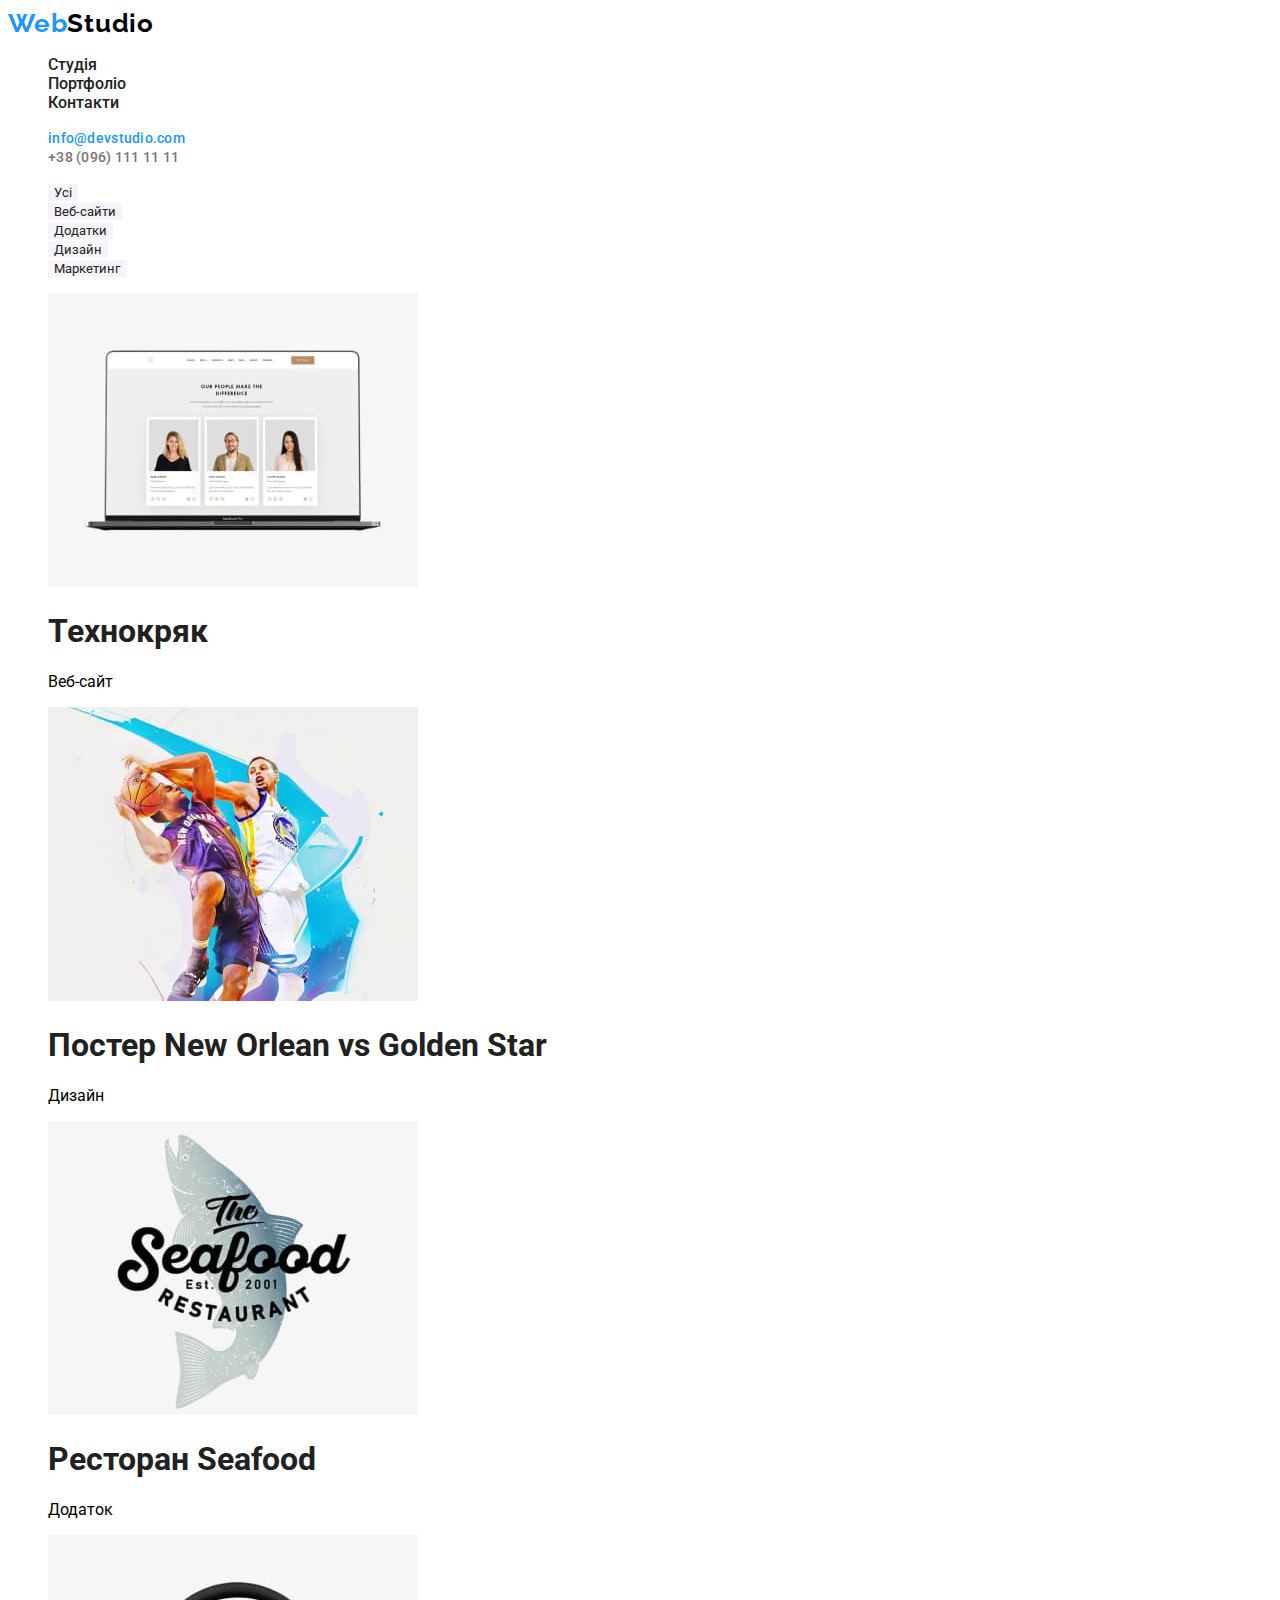
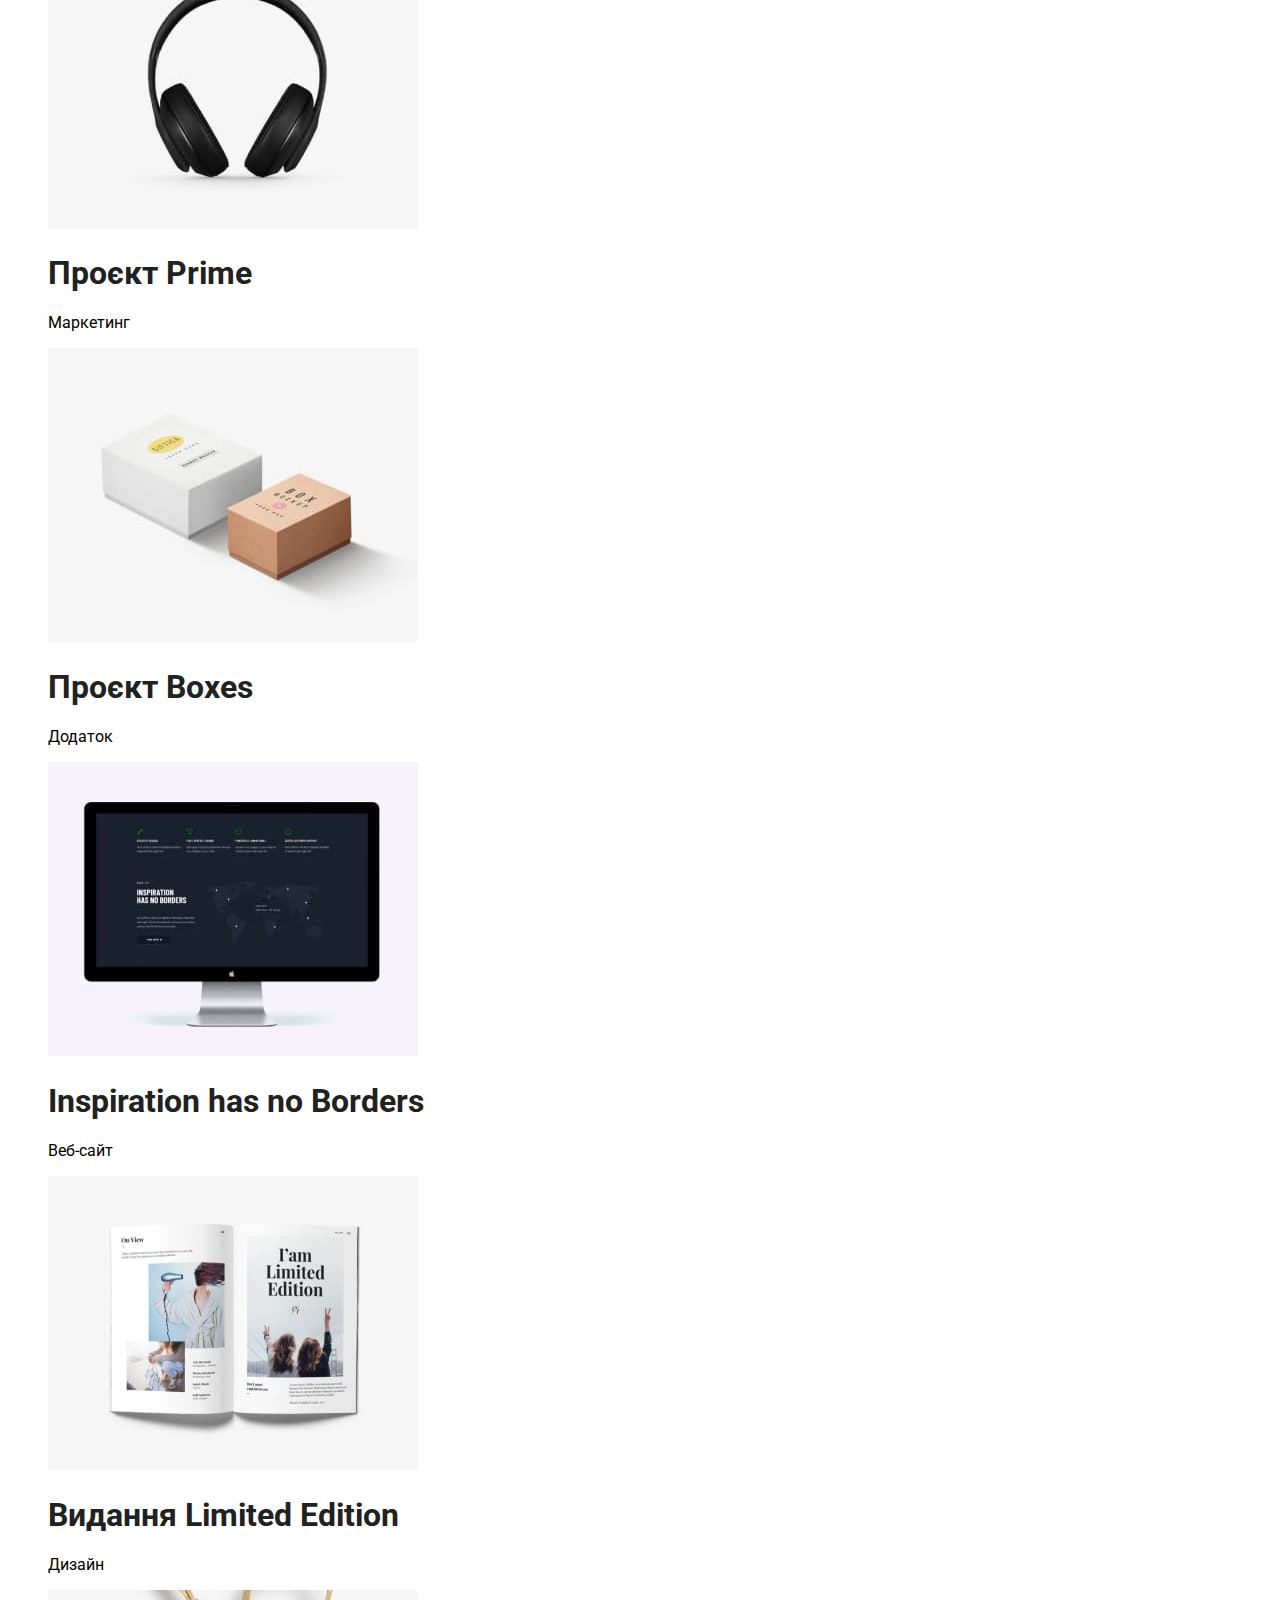
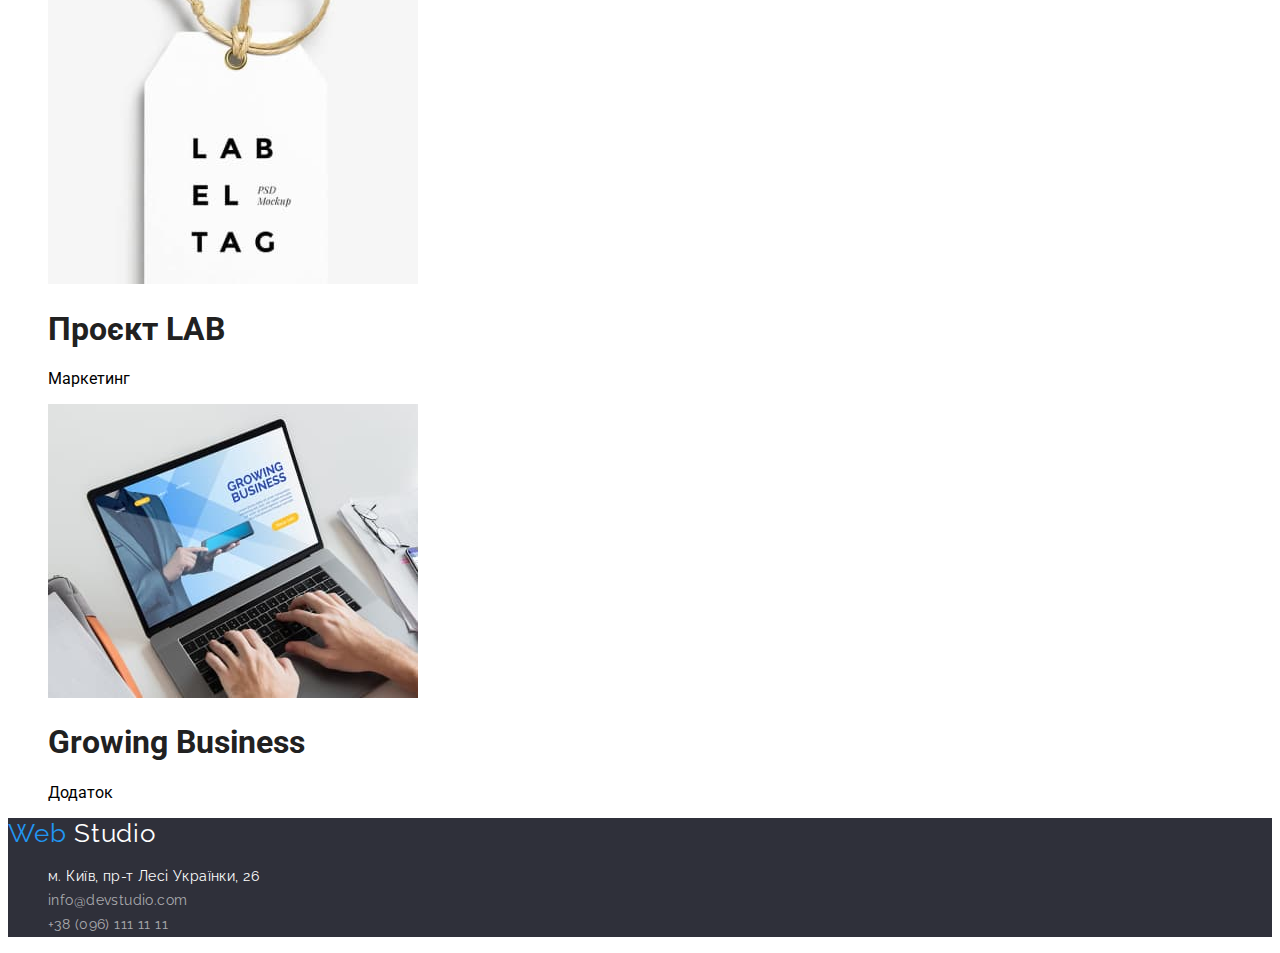
==== index.html @ 54afa9da "Rename portfolio" ====
<!DOCTYPE html>
<html lang="en">

<head>
    <meta charset="UTF-8">
    <meta http-equiv="X-UA-Compatible" content="IE=edge">
    <meta name="viewport" content="width=device-width, initial-scale=1.0">
    <title>home_work#2</title>
    <link rel="preconnect" href="https://fonts.googleapis.com">
    <link rel="preconnect" href="https://fonts.gstatic.com" crossorigin>
    <link href="https://fonts.googleapis.com/css2?family=Raleway:wght@700&display=swap" rel="stylesheet">
    <link href="https://fonts.googleapis.com/css2?family=Raleway:wght@700&family=Roboto:ital,wght@0,400;0,500;0,700;0,900;1,400;1,500;1,700;1,900&display=swap" rel="stylesheet">
    <link rel="stylesheet" href="./css/styles.css">

</head>

<!--Верхня лінія-->

<body>
    <header class="page-header">
        <a href="./portfolio.html" class="logo"><span class="web">Web</span><span class="studio">Studio</span> </a>
        <nav>
            <ul class="about-us">
                <li> <a href="/" class="link">Студія</a></li>
                <li> <a href="/" class="link">Портфоліо</a></li>
                <li> <a href="/" class="link">Контакти</a></li>
            </ul>
        </nav>
        <ul class="contacts">
            <li> <a href="mailto:info@devstudio.com" class="email">info@devstudio.com</a></li>
            <li> <a href="tel:+380961111111" class="mobile">+38 (096) 111 11 11</a></li>
        </ul>
    </header>

    <!--Портфоліо-->
    <main>
        <section>
                <ul class="buttons">
                    <li> <button class="button">Усі</button> </li>
                    <li> <button class="button">Веб-сайти</button>  </li>
                    <li> <button class="button">Додатки</button>  </li>
                    <li> <button class="button">Дизайн</button> </li>
                    <li> <button class="button">Маркетинг</button> </li>
                </ul>
                <ul class="our-projects">
                <li>
                    <img src="./images/img.jpg" alt="project_1" width="370">
                    <h1>Технокряк</h1>
                    <p>Веб-сайт</p>
                </li>
                <li>
                    <img src="./images/img1.jpg" alt="project_2" width="370">
                    <h1>Постер New Orlean vs Golden Star</h1>
                    <p>Дизайн</p>
                </li>
                <li>
                    <img src="./images/img2.jpg" alt="project_3" width="370">
                    <h1>Ресторан Seafood</h1>
                    <p>Додаток</p>
                </li>
                <li>
                <img src="./images/img3.jpg" alt="project_4" width="370">
                <h1>Проєкт Prime</h1>
                <p>Маркетинг</p>
                </li>
                <li>
                    <img src="./images/img4.jpg" alt="project_5" width="370">
                    <h1>Проєкт Boxes</h1>
                    <p>Додаток</p>
                </li>
                <li>
                    <img src="./images/img5.jpg" alt="project_6" width="370">
                    <h1>Inspiration has no Borders</h1>
                    <p>Веб-сайт</p>
                </li>
                <li>
                    <img src="./images/img6.jpg" alt="project_7" width="370">
                    <h1>Видання Limited Edition</h1>
                    <p>Дизайн</p>
                </li>
                <li>
                    <img src="./images/img7.jpg" alt="project_8" width="370">
                    <h1>Проєкт LAB</h1>
                    <p>Маркетинг</p>
                </li>
                <li>
                    <img src="./images/img8.jpg" alt="project_9" width="370">
                    <h1>Growing Business</h1>
                    <p>Додаток</p>
                </li>
            </ul>
        </section>
    </main>

    <!--Підвал-->
    <footer class="footer-part">
        <a href="./portfolio.html" class="footer-logo"><span class="web-footer">Web</span> <span class="studio-footer">Studio</span> </a>
        <ul class="address-list">
            <li>
                <a href="https://www.google.com/maps/place/%D0%B1%D1%83%D0%BB.+%D0%9B%D0%B5%D1%81%D0%B8+%D0%A3%D0%BA%D1%80%D0%B0%D0%B8%D0%BD%D0%BA%D0%B8,+26,+%D0%9A%D0%B8%D0%B5%D0%B2,+02000/@50.4265807,30.5383858,17z/data=!3m1!4b1!4m5!3m4!1s0x40d4cf0e033ecbe9:0x57a4dffefec77da0!8m2!3d50.4265807!4d30.5383858"
                    rel="external nofollow noreferrer" class="postmail" >
                    м. Київ, пр-т Лесі Українки, 26
                </a>
            </li>
            <li>
                <a href="mailto:info@devstudio.com" class="email-1">info@devstudio.com </a>
            </li>
            <li>
                <a href="tel:+380961111111" class="mobile-1">+38 (096) 111 11 11</a>
            </li>
        </ul>
    </footer>
</body>

</html>
---- css/styles.css ----
:root {
    --blue:#2196F3;
    --white:#FFFFFF;
    --mixed:rgba(255, 255, 255, 0.6);  
}
body {
    font-family: Roboto,sans-serif;
    background-color: var(--white);
}
ul {
    list-style: none;
}
.logo {
    font-family: Raleway, sans-serif;
    font-weight: 700;
    font-size: 26px;
    line-height: 1.19;
    letter-spacing: 0.03em;
    color: var(--blue);
    text-decoration: none; 
}
.web {
    color: var(--blue);
}
.studio {
    color: #000000;
}
nav a {
    font-weight: 500;
}
h1 {
    color: #212121;
}
.about-us .link {
    color: #212121;
    text-decoration: none;
}
.about-us .link:hover,
.about-us .link:focus {
    color: var(--blue);
}
.about-us .link:active {
    color: var(--blue);
}
.contacts .email {
    font-weight: 500;
    font-size: 14px;
    line-height: 1.14;
    letter-spacing: 0.02em;
    color: var(--blue);
    text-decoration: none;
}
.contacts .mobile {
    font-weight: 500;
    font-size: 14px;
    line-height: 1.14;
    letter-spacing: 0.02em;
    color: #757575;
    text-decoration: none;
}
.button {
    font-family: inherit;
    cursor: pointer;
    background-color: #F5F4FA; 
    color: #212121;
    border: none;
}
.button:hover,
.button:focus {
    background-color: var(--blue);
    color: var(--white);
}
.footer-part {
    font-family: Raleway, sans-serif; 
    background-color: #2F303A;
}
.footer-part .footer-logo {
    font-size: 26px;
    line-height: 1.19;
    letter-spacing: 0.03em;
    color: var(--blue);
    text-decoration: none; 
}
.web-footer {
    color: var(--blue);
}
.studio-footer {
    color: var(--white);
}
.address-list {
    font-style: normal;
}
.address-list .postmail {
    font-size: 14px;
    line-height: 1.71;
    letter-spacing: 0.03em;
    color: var(--white);
    text-decoration: none;
}
.address-list .email-1 {
    font-size: 14px;
    line-height: 1.71;
    letter-spacing: 0.03em;
    color: var(--mixed);
    text-decoration: none;
}
.address-list .mobile-1 {
    font-size: 14px;
    line-height: 1.71;
    letter-spacing: 0.03em;
    color: var(--mixed);
    text-decoration: none;
}
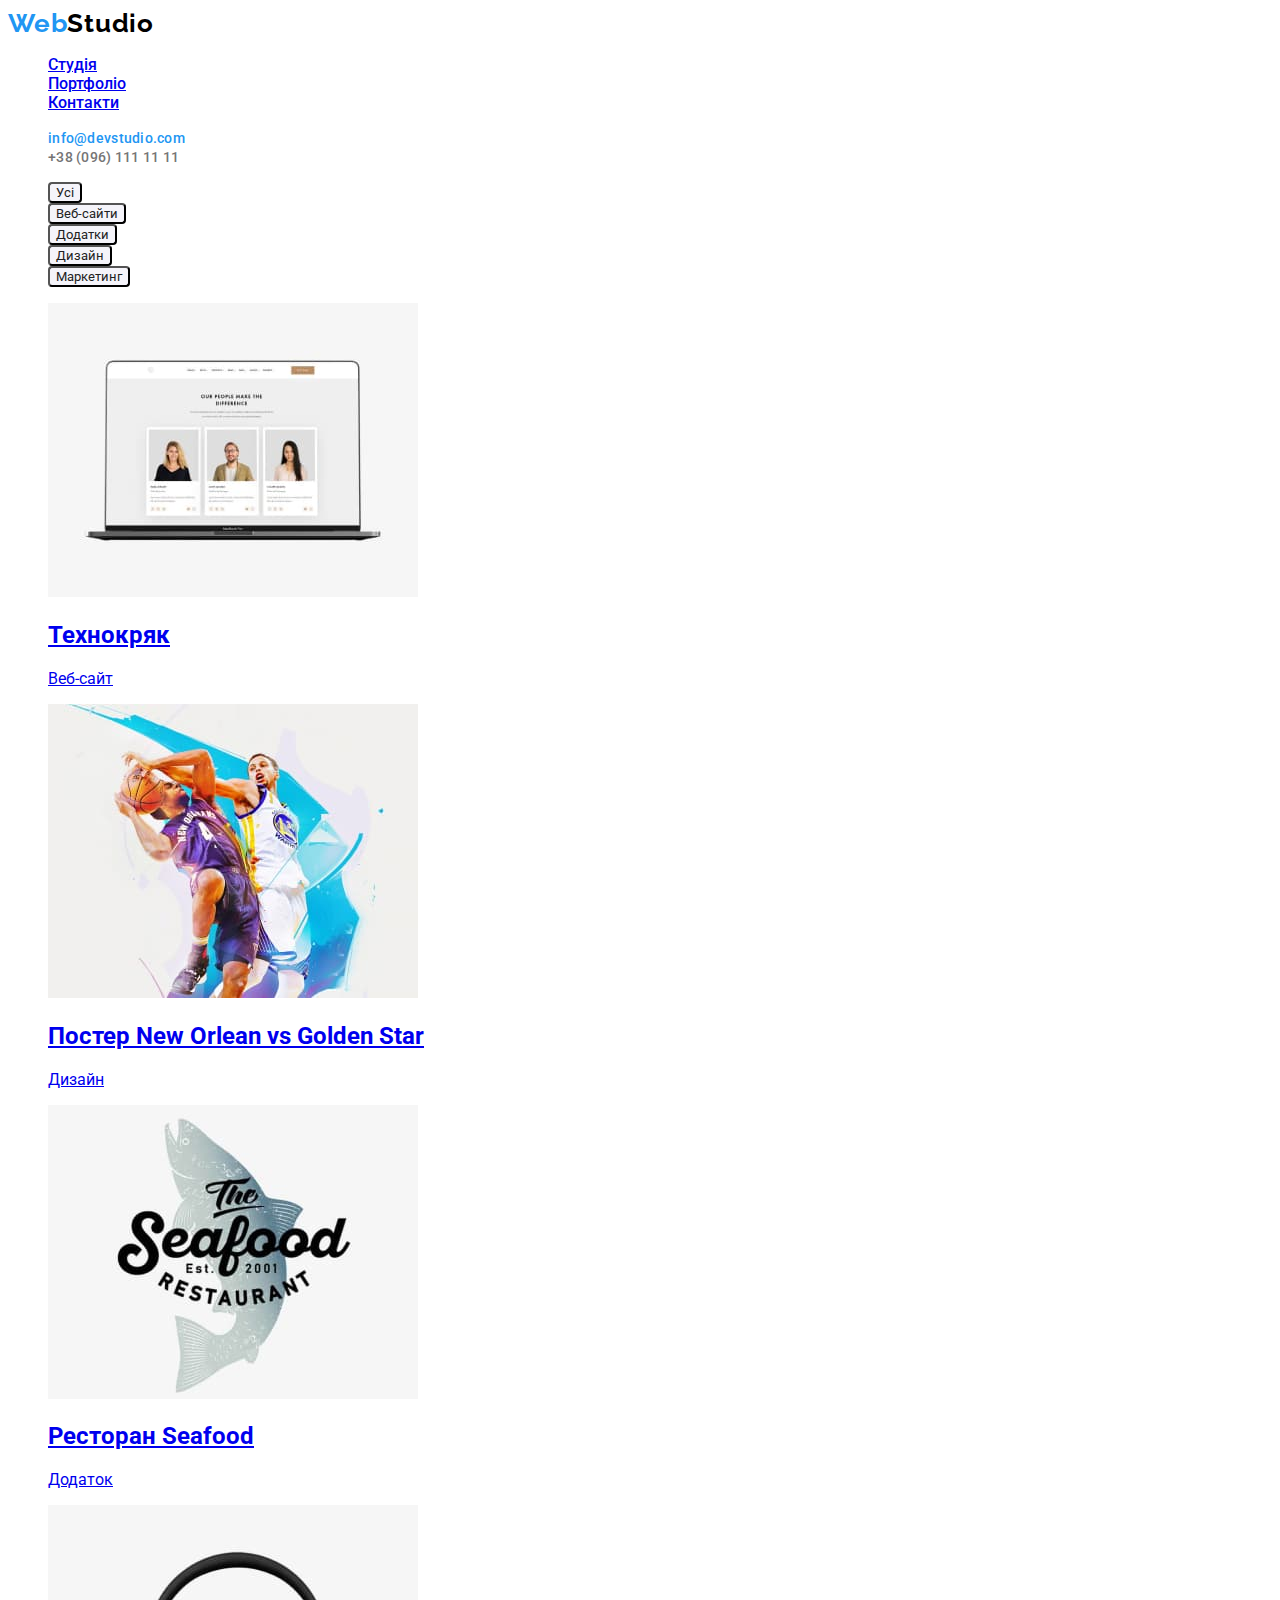
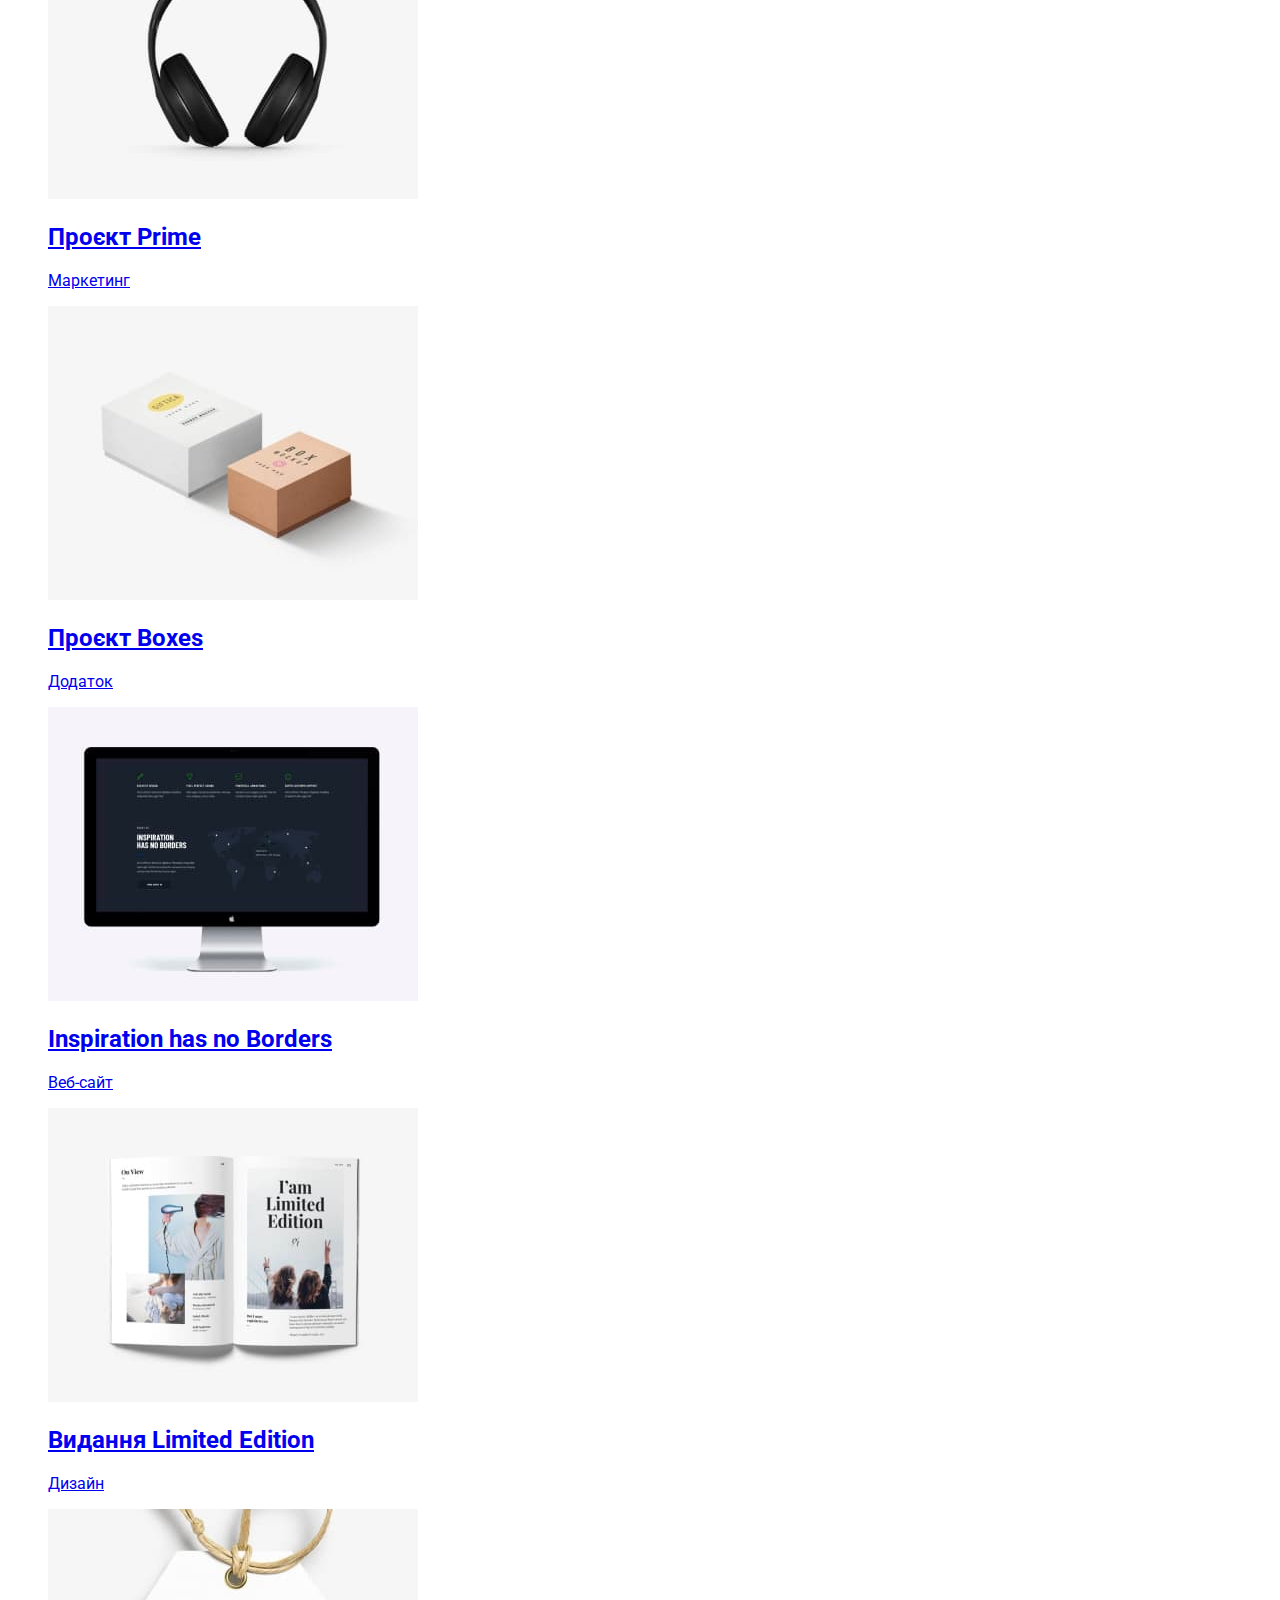
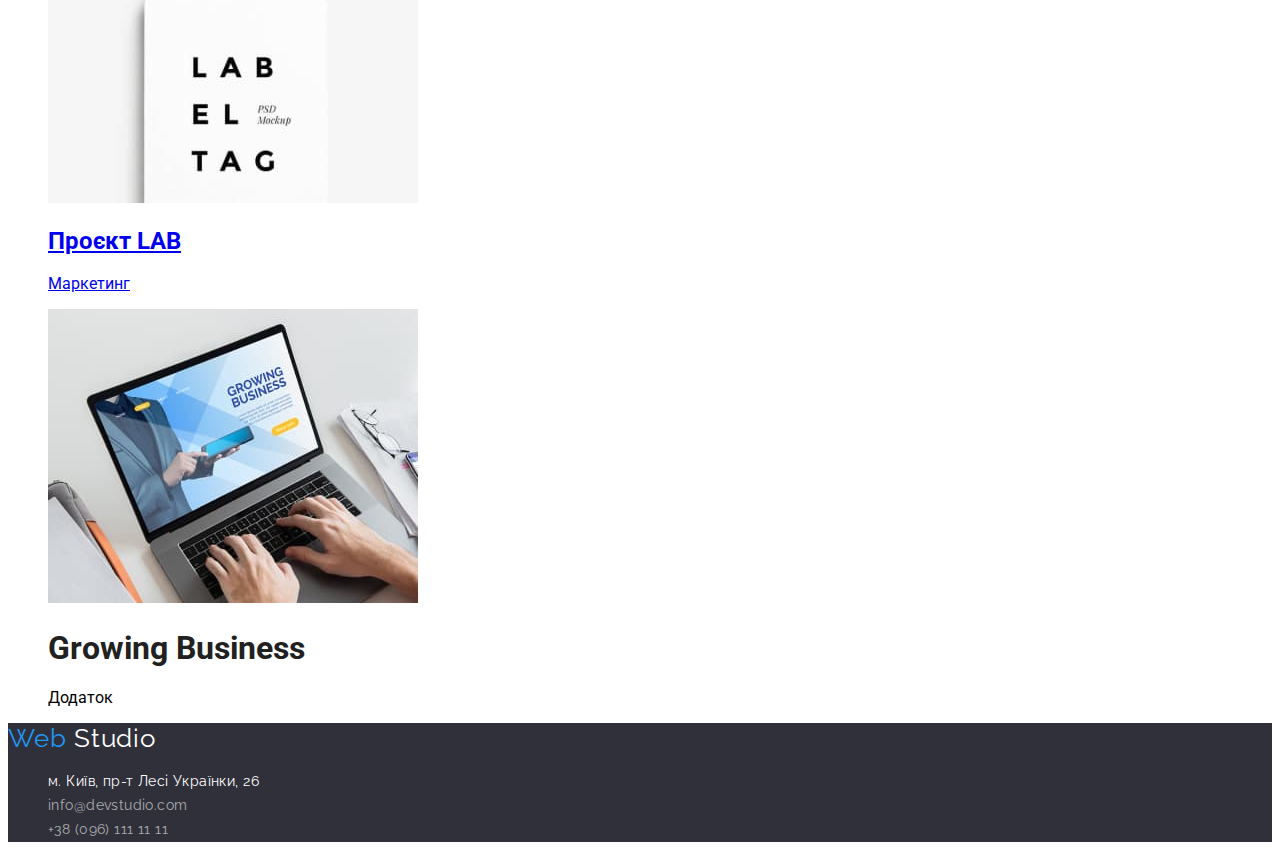
==== commit ac4c0deb: "Update index.html" ====
--- a/index.html
+++ b/index.html
@@ -9,7 +9,9 @@
     <link rel="preconnect" href="https://fonts.googleapis.com">
     <link rel="preconnect" href="https://fonts.gstatic.com" crossorigin>
     <link href="https://fonts.googleapis.com/css2?family=Raleway:wght@700&display=swap" rel="stylesheet">
-    <link href="https://fonts.googleapis.com/css2?family=Raleway:wght@700&family=Roboto:ital,wght@0,400;0,500;0,700;0,900;1,400;1,500;1,700;1,900&display=swap" rel="stylesheet">
+    <link
+        href="https://fonts.googleapis.com/css2?family=Raleway:wght@700&family=Roboto:ital,wght@0,400;0,500;0,700;0,900;1,400;1,500;1,700;1,900&display=swap"
+        rel="stylesheet">
     <link rel="stylesheet" href="./css/styles.css">
 
 </head>
@@ -19,8 +21,8 @@
 <body>
     <header class="page-header">
         <a href="./portfolio.html" class="logo"><span class="web">Web</span><span class="studio">Studio</span> </a>
-        <nav>
-            <ul class="about-us">
+        <nav class="links">
+            <ul>
                 <li> <a href="/" class="link">Студія</a></li>
                 <li> <a href="/" class="link">Портфоліо</a></li>
                 <li> <a href="/" class="link">Контакти</a></li>
@@ -35,53 +37,68 @@
     <!--Портфоліо-->
     <main>
         <section>
-                <ul class="buttons">
-                    <li> <button class="button">Усі</button> </li>
-                    <li> <button class="button">Веб-сайти</button>  </li>
-                    <li> <button class="button">Додатки</button>  </li>
-                    <li> <button class="button">Дизайн</button> </li>
-                    <li> <button class="button">Маркетинг</button> </li>
-                </ul>
-                <ul class="our-projects">
+            <h1 hidden>portfolio</h1>
+            <ul class="buttons">
+                <li> <button class="button">Усі</button> </li>
+                <li> <button class="button">Веб-сайти</button> </li>
+                <li> <button class="button">Додатки</button> </li>
+                <li> <button class="button">Дизайн</button> </li>
+                <li> <button class="button">Маркетинг</button> </li>
+            </ul>
+            <ul class="our-projects">
                 <li>
-                    <img src="./images/img.jpg" alt="project_1" width="370">
-                    <h1>Технокряк</h1>
-                    <p>Веб-сайт</p>
+                    <a href="/"><img src="./images/img.jpg" alt="project_1" width="370">
+                        <h2>Технокряк</h2>
+                        <p>Веб-сайт</p>
+                    </a>
                 </li>
                 <li>
-                    <img src="./images/img1.jpg" alt="project_2" width="370">
-                    <h1>Постер New Orlean vs Golden Star</h1>
-                    <p>Дизайн</p>
+                    <a href="/"><img src="./images/img1.jpg" alt="project_2" width="370">
+                        <h2>Постер New Orlean vs Golden Star</h2>
+                        <p>Дизайн</p>
+                    </a>
                 </li>
                 <li>
-                    <img src="./images/img2.jpg" alt="project_3" width="370">
-                    <h1>Ресторан Seafood</h1>
-                    <p>Додаток</p>
+                    <a href="/">
+                        <img src="./images/img2.jpg" alt="project_3" width="370">
+                        <h2>Ресторан Seafood</h2>
+                        <p>Додаток</p>
+                    </a>
                 </li>
                 <li>
-                <img src="./images/img3.jpg" alt="project_4" width="370">
-                <h1>Проєкт Prime</h1>
-                <p>Маркетинг</p>
+                    <a href="/">
+                        <img src="./images/img3.jpg" alt="project_4" width="370">
+                        <h2>Проєкт Prime</h2>
+                        <p>Маркетинг</p>
+                    </a>
                 </li>
                 <li>
-                    <img src="./images/img4.jpg" alt="project_5" width="370">
-                    <h1>Проєкт Boxes</h1>
-                    <p>Додаток</p>
+                    <a href="/">
+                        <img src="./images/img4.jpg" alt="project_5" width="370">
+                        <h2>Проєкт Boxes</h2>
+                        <p>Додаток</p>
+                    </a>
                 </li>
                 <li>
-                    <img src="./images/img5.jpg" alt="project_6" width="370">
-                    <h1>Inspiration has no Borders</h1>
-                    <p>Веб-сайт</p>
+                    <a href="/">
+                        <img src="./images/img5.jpg" alt="project_6" width="370">
+                        <h2>Inspiration has no Borders</h2>
+                        <p>Веб-сайт</p>
+                    </a>
                 </li>
                 <li>
-                    <img src="./images/img6.jpg" alt="project_7" width="370">
-                    <h1>Видання Limited Edition</h1>
-                    <p>Дизайн</p>
+                    <a href="/">
+                        <img src="./images/img6.jpg" alt="project_7" width="370">
+                        <h2>Видання Limited Edition</h2>
+                        <p>Дизайн</p>
+                    </a>
                 </li>
                 <li>
-                    <img src="./images/img7.jpg" alt="project_8" width="370">
-                    <h1>Проєкт LAB</h1>
-                    <p>Маркетинг</p>
+                    <a href="/">
+                        <img src="./images/img7.jpg" alt="project_8" width="370">
+                        <h2>Проєкт LAB</h2>
+                        <p>Маркетинг</p>
+                    </a>
                 </li>
                 <li>
                     <img src="./images/img8.jpg" alt="project_9" width="370">
@@ -94,11 +111,12 @@
 
     <!--Підвал-->
     <footer class="footer-part">
-        <a href="./portfolio.html" class="footer-logo"><span class="web-footer">Web</span> <span class="studio-footer">Studio</span> </a>
+        <a href="./portfolio.html" class="footer-logo"><span class="web-footer">Web</span> <span
+                class="studio-footer">Studio</span> </a>
         <ul class="address-list">
             <li>
                 <a href="https://www.google.com/maps/place/%D0%B1%D1%83%D0%BB.+%D0%9B%D0%B5%D1%81%D0%B8+%D0%A3%D0%BA%D1%80%D0%B0%D0%B8%D0%BD%D0%BA%D0%B8,+26,+%D0%9A%D0%B8%D0%B5%D0%B2,+02000/@50.4265807,30.5383858,17z/data=!3m1!4b1!4m5!3m4!1s0x40d4cf0e033ecbe9:0x57a4dffefec77da0!8m2!3d50.4265807!4d30.5383858"
-                    rel="external nofollow noreferrer" class="postmail" >
+                    rel="external nofollow noreferrer" class="postmail">
                     м. Київ, пр-т Лесі Українки, 26
                 </a>
             </li>
--- a/css/styles.css
+++ b/css/styles.css
@@ -63,7 +63,7 @@
     cursor: pointer;
     background-color: #F5F4FA; 
     color: #212121;
-    border: none;
+    border-radius: 4px;
 }
 .button:hover,
 .button:focus {
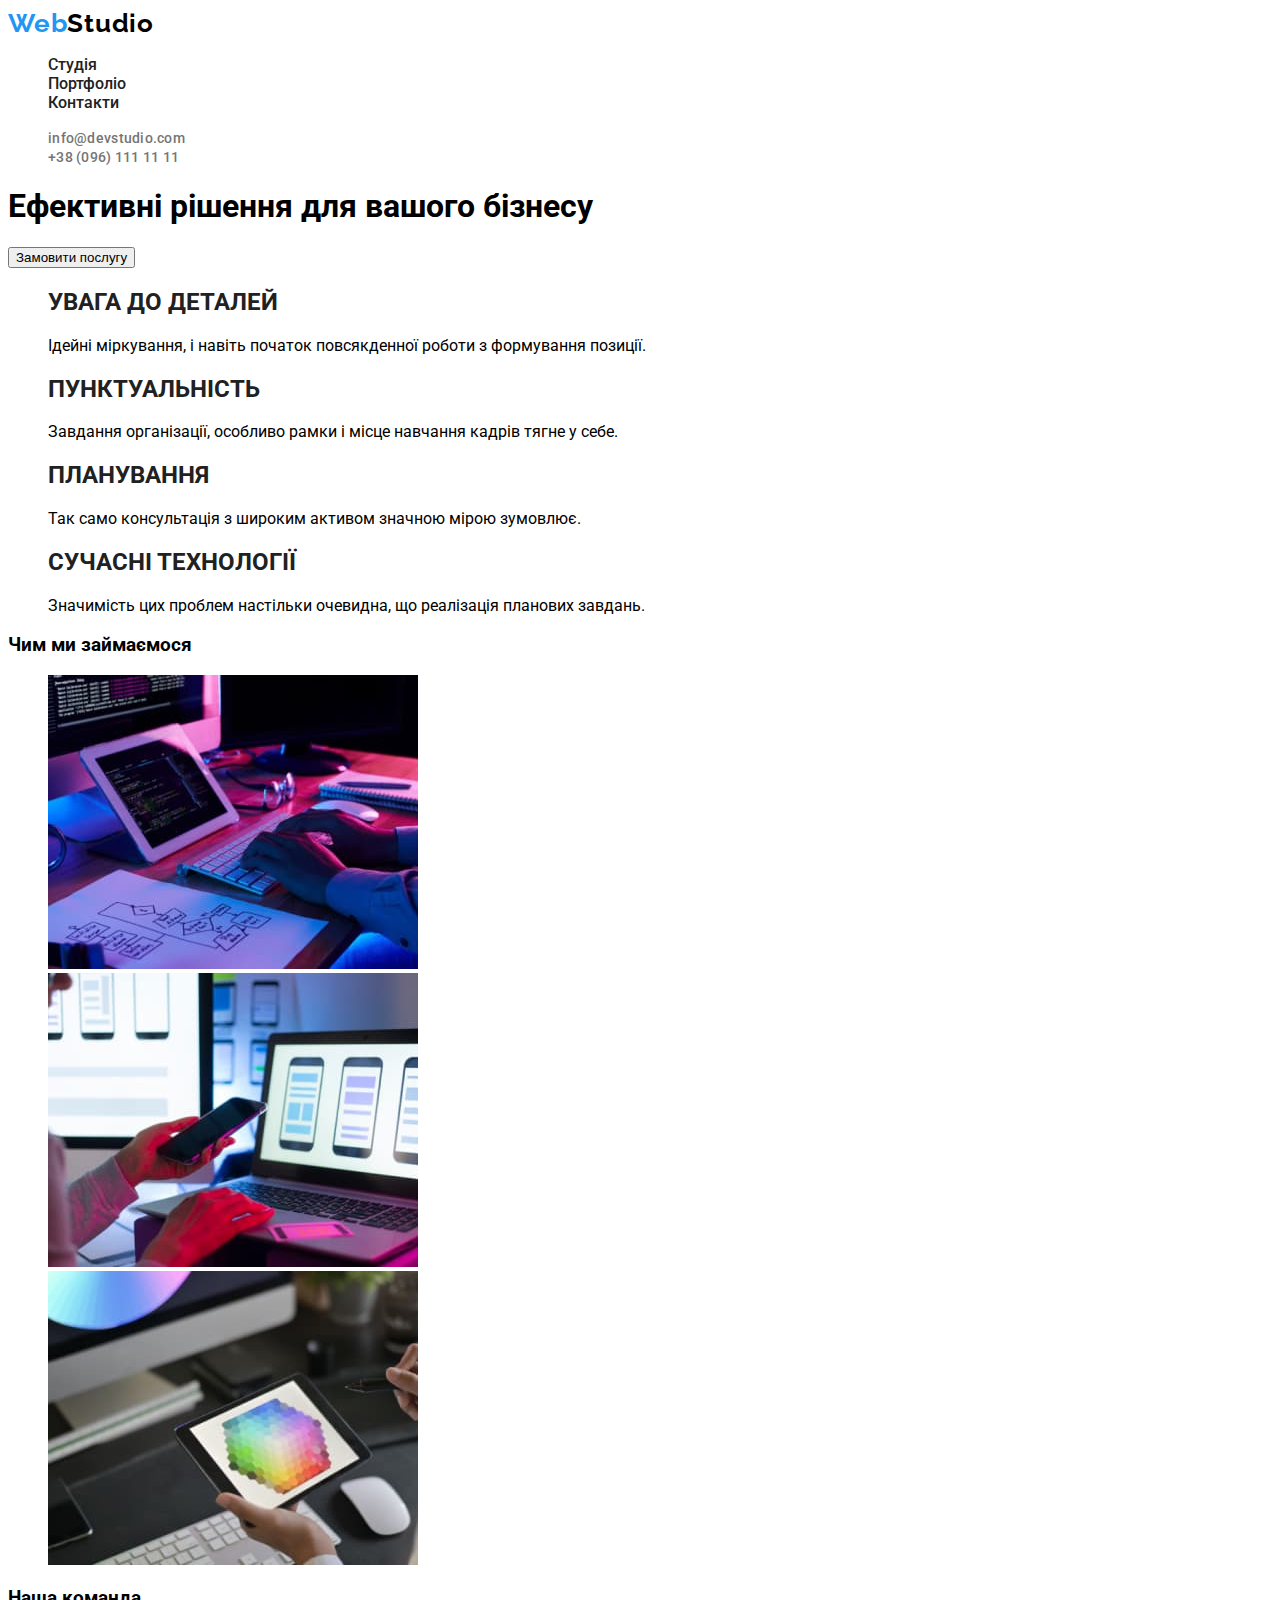
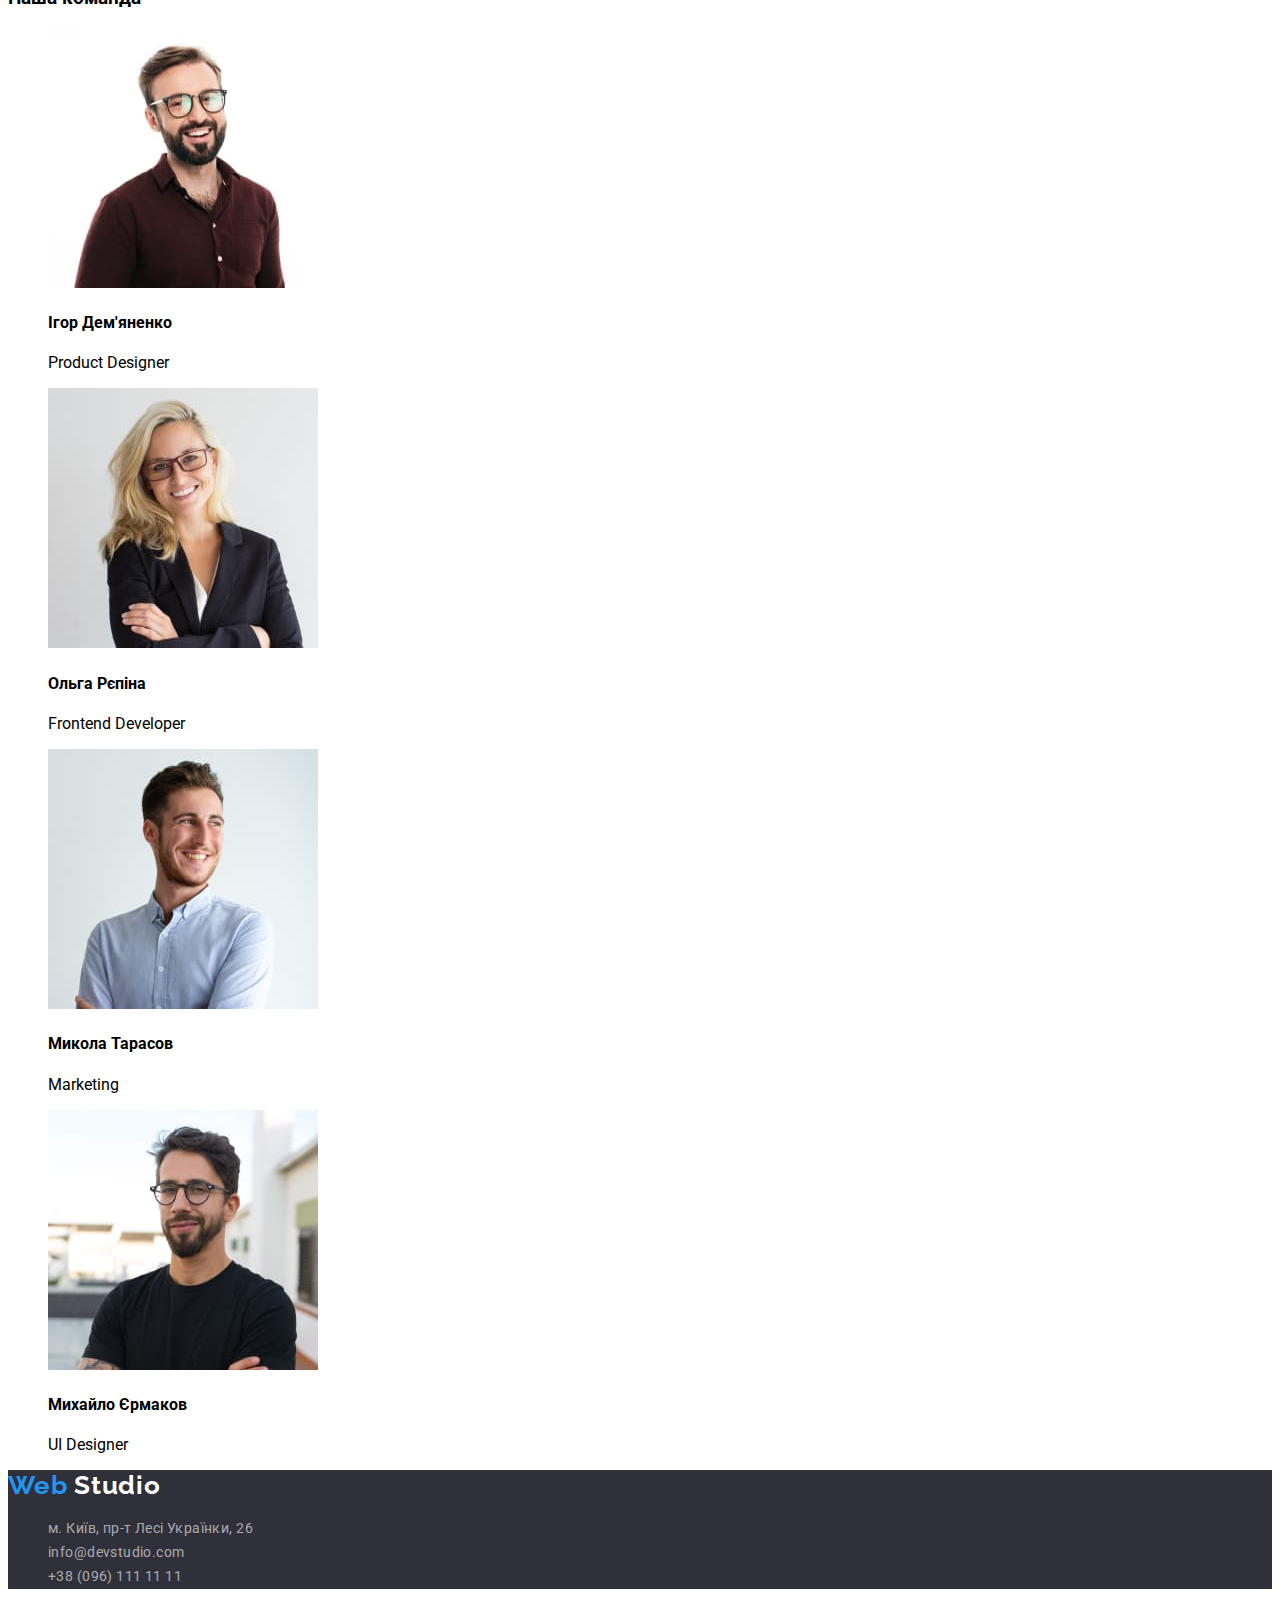
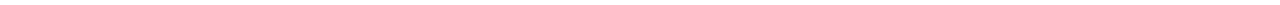
==== commit 5566e584: "Bug fixing" ====
--- a/index.html
+++ b/index.html
@@ -5,7 +5,7 @@
     <meta charset="UTF-8">
     <meta http-equiv="X-UA-Compatible" content="IE=edge">
     <meta name="viewport" content="width=device-width, initial-scale=1.0">
-    <title>home_work#2</title>
+    <title>ВебСтудія</title>
     <link rel="preconnect" href="https://fonts.googleapis.com">
     <link rel="preconnect" href="https://fonts.gstatic.com" crossorigin>
     <link href="https://fonts.googleapis.com/css2?family=Raleway:wght@700&display=swap" rel="stylesheet">
@@ -20,90 +20,76 @@
 
 <body>
     <header class="page-header">
-        <a href="./portfolio.html" class="logo"><span class="web">Web</span><span class="studio">Studio</span> </a>
+        <a href="./index.html" class="logo"><span class="web">Web</span><span class="studio">Studio</span> </a>
         <nav class="links">
             <ul>
-                <li> <a href="/" class="link">Студія</a></li>
-                <li> <a href="/" class="link">Портфоліо</a></li>
-                <li> <a href="/" class="link">Контакти</a></li>
+                <li> <a href="/">Студія</a></li>
+                <li> <a href="./portfolio.html">Портфоліо</a></li>
+                <li> <a href="/">Контакти</a></li>
             </ul>
         </nav>
         <ul class="contacts">
-            <li> <a href="mailto:info@devstudio.com" class="email">info@devstudio.com</a></li>
-            <li> <a href="tel:+380961111111" class="mobile">+38 (096) 111 11 11</a></li>
+            <li> <a href="mailto:info@devstudio.com">info@devstudio.com</a></li>
+            <li> <a href="tel:+380961111111">+38 (096) 111 11 11</a></li>
         </ul>
     </header>
 
-    <!--Портфоліо-->
+    <!--Стартова сторінка-->
     <main>
         <section>
-            <h1 hidden>portfolio</h1>
-            <ul class="buttons">
-                <li> <button class="button">Усі</button> </li>
-                <li> <button class="button">Веб-сайти</button> </li>
-                <li> <button class="button">Додатки</button> </li>
-                <li> <button class="button">Дизайн</button> </li>
-                <li> <button class="button">Маркетинг</button> </li>
-            </ul>
-            <ul class="our-projects">
+            <h1>Ефективні рішення для вашого бізнесу</h1>
+            <button type="button">Замовити послугу</button>
+        </section>
+        <section>
+            <ul>
                 <li>
-                    <a href="/"><img src="./images/img.jpg" alt="project_1" width="370">
-                        <h2>Технокряк</h2>
-                        <p>Веб-сайт</p>
-                    </a>
+                    <h2>УВАГА ДО ДЕТАЛЕЙ</h2>
+                    <p>Ідейні міркування, і навіть початок повсякденної роботи з формування позиції.</p>
                 </li>
                 <li>
-                    <a href="/"><img src="./images/img1.jpg" alt="project_2" width="370">
-                        <h2>Постер New Orlean vs Golden Star</h2>
-                        <p>Дизайн</p>
-                    </a>
+                    <h2>ПУНКТУАЛЬНІСТЬ</h2>
+                    <p>Завдання організації, особливо рамки і місце навчання кадрів тягне у себе.</p>
                 </li>
                 <li>
-                    <a href="/">
-                        <img src="./images/img2.jpg" alt="project_3" width="370">
-                        <h2>Ресторан Seafood</h2>
-                        <p>Додаток</p>
-                    </a>
+                    <h2>ПЛАНУВАННЯ</h2>
+                    <p>Так само консультація з широким активом значною мірою зумовлює.</p>
                 </li>
                 <li>
-                    <a href="/">
-                        <img src="./images/img3.jpg" alt="project_4" width="370">
-                        <h2>Проєкт Prime</h2>
-                        <p>Маркетинг</p>
-                    </a>
+                    <h2>СУЧАСНІ ТЕХНОЛОГІЇ</h2>
+                    <p>Значимість цих проблем настільки очевидна, що реалізація планових завдань.</p>
+                </li>
+            </ul>
+        </section>
+        <section>
+            <h3>Чим ми займаємося</h3>
+            <ul>
+                <li><img src="./images/index/boxsquosh-1.jpg" alt="Algorythm" width="370" /></li>
+                <li><img src="./images/index/boxsquosh-2.jpg" alt="Mobile" width="370" /></li>
+                <li><img src="./images/index/boxsquosh-3.jpg" alt="Colours" width="370" /></li>
+            </ul>
+        </section>
+        <section>
+            <h3>Наша команда</h3>
+            <ul>
+                <li>
+                    <img src="./images/index/imgsquosh.jpg" alt="Ігор Дем'яненко" width="270" />
+                    <h4>Ігор Дем'яненко</h4>
+                    <p>Product Designer</p>
                 </li>
                 <li>
-                    <a href="/">
-                        <img src="./images/img4.jpg" alt="project_5" width="370">
-                        <h2>Проєкт Boxes</h2>
-                        <p>Додаток</p>
-                    </a>
+                    <img src="./images/index/imgsquosh-1.jpg" alt="Ольга Рєпіна" width="270" />
+                    <h4>Ольга Рєпіна</h4>
+                    <p>Frontend Developer</p>
                 </li>
                 <li>
-                    <a href="/">
-                        <img src="./images/img5.jpg" alt="project_6" width="370">
-                        <h2>Inspiration has no Borders</h2>
-                        <p>Веб-сайт</p>
-                    </a>
+                    <img src="./images/index/imgsquosh-2.jpg" alt="Микола Тарасов" width="270" />
+                    <h4>Микола Тарасов</h4>
+                    <p>Marketing</p>
                 </li>
                 <li>
-                    <a href="/">
-                        <img src="./images/img6.jpg" alt="project_7" width="370">
-                        <h2>Видання Limited Edition</h2>
-                        <p>Дизайн</p>
-                    </a>
-                </li>
-                <li>
-                    <a href="/">
-                        <img src="./images/img7.jpg" alt="project_8" width="370">
-                        <h2>Проєкт LAB</h2>
-                        <p>Маркетинг</p>
-                    </a>
-                </li>
-                <li>
-                    <img src="./images/img8.jpg" alt="project_9" width="370">
-                    <h1>Growing Business</h1>
-                    <p>Додаток</p>
+                    <img src="./images/index/imgsquosh-3.jpg" alt="Михайло Єрмаков" width="270" />
+                    <h4>Михайло Єрмаков</h4>
+                    <p>UI Designer</p>
                 </li>
             </ul>
         </section>
@@ -111,20 +97,19 @@
 
     <!--Підвал-->
     <footer class="footer-part">
-        <a href="./portfolio.html" class="footer-logo"><span class="web-footer">Web</span> <span
-                class="studio-footer">Studio</span> </a>
-        <ul class="address-list">
+        <a href="./index.html" class="logo"><span class="web">Web</span> <span class="studio">Studio</span> </a>
+        <ul class="contacts">
             <li>
                 <a href="https://www.google.com/maps/place/%D0%B1%D1%83%D0%BB.+%D0%9B%D0%B5%D1%81%D0%B8+%D0%A3%D0%BA%D1%80%D0%B0%D0%B8%D0%BD%D0%BA%D0%B8,+26,+%D0%9A%D0%B8%D0%B5%D0%B2,+02000/@50.4265807,30.5383858,17z/data=!3m1!4b1!4m5!3m4!1s0x40d4cf0e033ecbe9:0x57a4dffefec77da0!8m2!3d50.4265807!4d30.5383858"
-                    rel="external nofollow noreferrer" class="postmail">
+                    rel="external nofollow noreferrer">
                     м. Київ, пр-т Лесі Українки, 26
                 </a>
             </li>
             <li>
-                <a href="mailto:info@devstudio.com" class="email-1">info@devstudio.com </a>
+                <a href="mailto:info@devstudio.com">info@devstudio.com </a>
             </li>
             <li>
-                <a href="tel:+380961111111" class="mobile-1">+38 (096) 111 11 11</a>
+                <a href="tel:+380961111111">+38 (096) 111 11 11</a>
             </li>
         </ul>
     </footer>
--- a/css/styles.css
+++ b/css/styles.css
@@ -3,118 +3,88 @@
     --white:#FFFFFF;
     --mixed:rgba(255, 255, 255, 0.6);  
 }
+
 body {
     font-family: Roboto,sans-serif;
     background-color: var(--white);
 }
+
 ul {
     list-style: none;
 }
+
+a {
+    text-decoration: none;
+}
+
+nav a {
+    font-weight: 500;
+}
+
+h2 {
+    color: #212121;
+}
+/* -----logo begins-----*/
 .logo {
     font-family: Raleway, sans-serif;
     font-weight: 700;
     font-size: 26px;
     line-height: 1.19;
     letter-spacing: 0.03em;
-    color: var(--blue);
     text-decoration: none; 
 }
+
 .web {
     color: var(--blue);
 }
+
 .studio {
     color: #000000;
 }
-nav a {
-    font-weight: 500;
+
+.footer-part .studio {
+    color: var(--white);
 }
-h1 {
-    color: #212121;
-}
-.about-us .link {
-    color: #212121;
-    text-decoration: none;
-}
-.about-us .link:hover,
-.about-us .link:focus {
-    color: var(--blue);
-}
-.about-us .link:active {
-    color: var(--blue);
-}
-.contacts .email {
-    font-weight: 500;
-    font-size: 14px;
-    line-height: 1.14;
-    letter-spacing: 0.02em;
-    color: var(--blue);
-    text-decoration: none;
-}
-.contacts .mobile {
+/* -----logo ends-----*/
+
+/* Contacts starts */
+.contacts a {
     font-weight: 500;
     font-size: 14px;
     line-height: 1.14;
     letter-spacing: 0.02em;
     color: #757575;
-    text-decoration: none;
 }
-.button {
-    font-family: inherit;
-    cursor: pointer;
-    background-color: #F5F4FA; 
-    color: #212121;
-    border-radius: 4px;
-}
-.button:hover,
-.button:focus {
-    background-color: var(--blue);
-    color: var(--white);
-}
-.footer-part {
-    font-family: Raleway, sans-serif; 
-    background-color: #2F303A;
-}
-.footer-part .footer-logo {
-    font-size: 26px;
-    line-height: 1.19;
-    letter-spacing: 0.03em;
-    color: var(--blue);
-    text-decoration: none; 
-}
-.web-footer {
+
+.contacts a:hover {
     color: var(--blue);
 }
-.studio-footer {
-    color: var(--white);
-}
-.address-list {
-    font-style: normal;
-}
-.address-list .postmail {
-    font-size: 14px;
-    line-height: 1.71;
-    letter-spacing: 0.03em;
-    color: var(--white);
-    text-decoration: none;
-}
-.address-list .email-1 {
+
+.footer-part .contacts a {
+    font-weight: 400;
     font-size: 14px;
     line-height: 1.71;
     letter-spacing: 0.03em;
     color: var(--mixed);
-    text-decoration: none;
-}
-.address-list .mobile-1 {
-    font-size: 14px;
-    line-height: 1.71;
-    letter-spacing: 0.03em;
-    color: var(--mixed);
-    text-decoration: none;
 }
 
+.footer-part .contacts a:hover {
+    color: var(--white);
+}
+/* ---- Contacts ends ------*/
 
+/* ---- Nav menu------*/
+.links a {
+    color: #212121;
+}
 
-
-
-
-
+.links a:hover,
+.links a:focus,
+.links a.active
+{
+    color: var(--blue);
+}
+/*--Nav menu end-----*/
+.footer-part {
+    background-color: #2F303A;
+}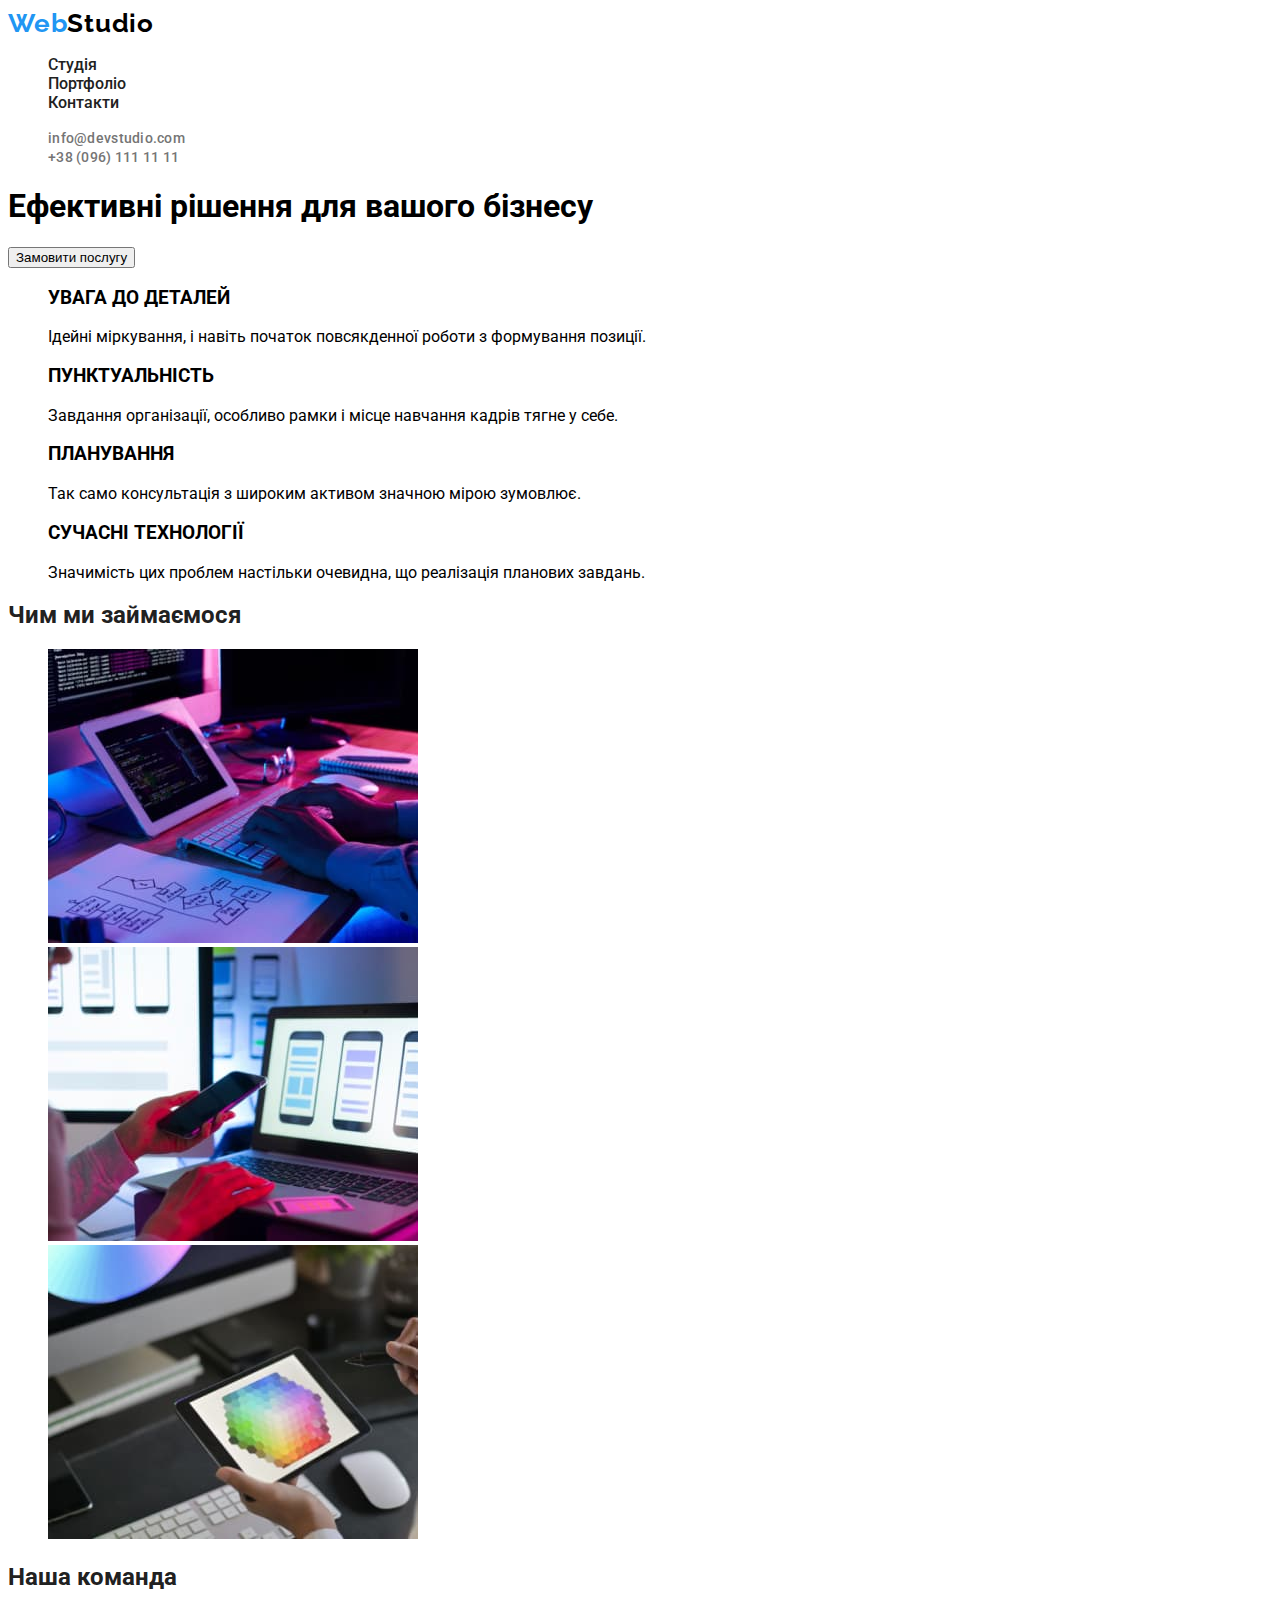
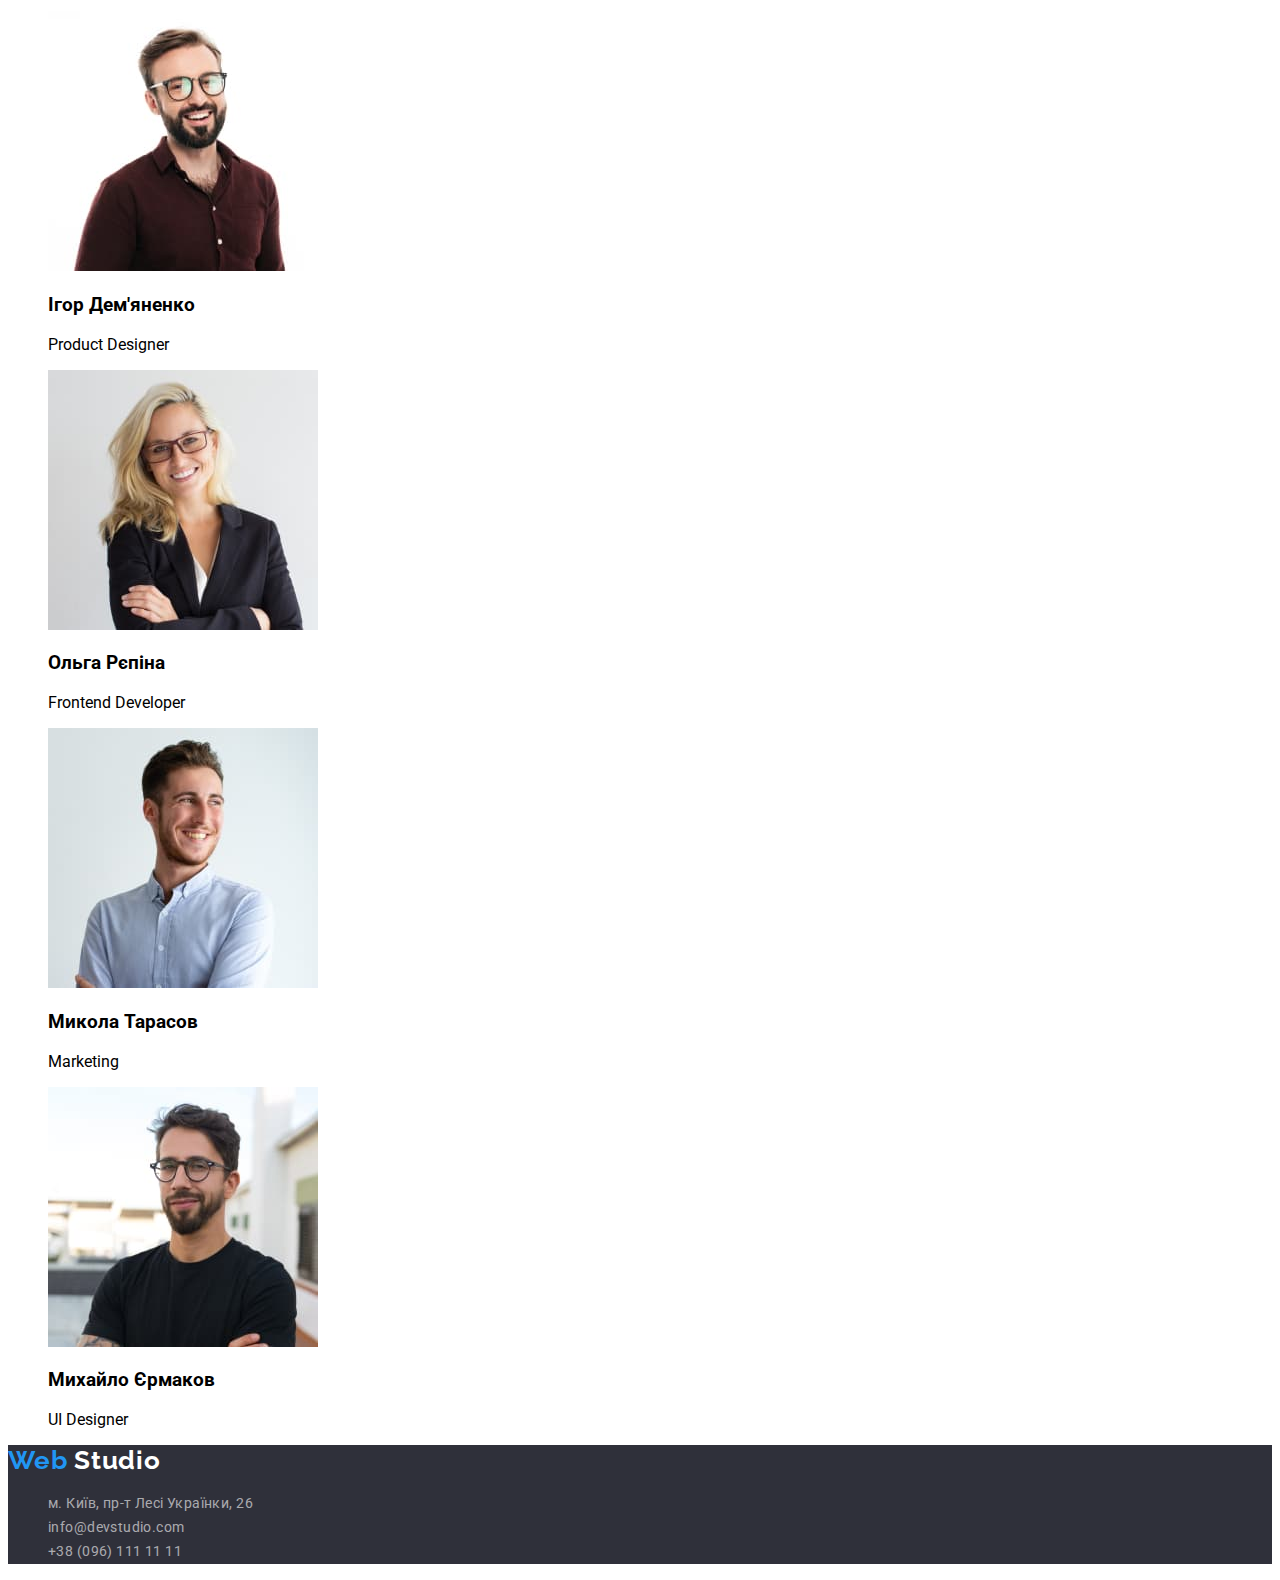
==== commit c1b3c7a0: "Update index.html" ====
--- a/index.html
+++ b/index.html
@@ -41,27 +41,28 @@
             <button type="button">Замовити послугу</button>
         </section>
         <section>
+            <h2 hidden>СПЕЦИФІКА РОБОТИ</h2>
             <ul>
                 <li>
-                    <h2>УВАГА ДО ДЕТАЛЕЙ</h2>
+                    <h3>УВАГА ДО ДЕТАЛЕЙ</h3>
                     <p>Ідейні міркування, і навіть початок повсякденної роботи з формування позиції.</p>
                 </li>
                 <li>
-                    <h2>ПУНКТУАЛЬНІСТЬ</h2>
+                    <h3>ПУНКТУАЛЬНІСТЬ</h3>
                     <p>Завдання організації, особливо рамки і місце навчання кадрів тягне у себе.</p>
                 </li>
                 <li>
-                    <h2>ПЛАНУВАННЯ</h2>
+                    <h3>ПЛАНУВАННЯ</h3>
                     <p>Так само консультація з широким активом значною мірою зумовлює.</p>
                 </li>
                 <li>
-                    <h2>СУЧАСНІ ТЕХНОЛОГІЇ</h2>
+                    <h3>СУЧАСНІ ТЕХНОЛОГІЇ</h3>
                     <p>Значимість цих проблем настільки очевидна, що реалізація планових завдань.</p>
                 </li>
             </ul>
         </section>
         <section>
-            <h3>Чим ми займаємося</h3>
+            <h2>Чим ми займаємося</h2>
             <ul>
                 <li><img src="./images/index/boxsquosh-1.jpg" alt="Algorythm" width="370" /></li>
                 <li><img src="./images/index/boxsquosh-2.jpg" alt="Mobile" width="370" /></li>
@@ -69,26 +70,26 @@
             </ul>
         </section>
         <section>
-            <h3>Наша команда</h3>
+            <h2>Наша команда</h2>
             <ul>
                 <li>
                     <img src="./images/index/imgsquosh.jpg" alt="Ігор Дем'яненко" width="270" />
-                    <h4>Ігор Дем'яненко</h4>
+                    <h3>Ігор Дем'яненко</h3>
                     <p>Product Designer</p>
                 </li>
                 <li>
                     <img src="./images/index/imgsquosh-1.jpg" alt="Ольга Рєпіна" width="270" />
-                    <h4>Ольга Рєпіна</h4>
+                    <h3>Ольга Рєпіна</h3>
                     <p>Frontend Developer</p>
                 </li>
                 <li>
                     <img src="./images/index/imgsquosh-2.jpg" alt="Микола Тарасов" width="270" />
-                    <h4>Микола Тарасов</h4>
+                    <h3>Микола Тарасов</h3>
                     <p>Marketing</p>
                 </li>
                 <li>
                     <img src="./images/index/imgsquosh-3.jpg" alt="Михайло Єрмаков" width="270" />
-                    <h4>Михайло Єрмаков</h4>
+                    <h3>Михайло Єрмаков</h3>
                     <p>UI Designer</p>
                 </li>
             </ul>
@@ -101,7 +102,7 @@
         <ul class="contacts">
             <li>
                 <a href="https://www.google.com/maps/place/%D0%B1%D1%83%D0%BB.+%D0%9B%D0%B5%D1%81%D0%B8+%D0%A3%D0%BA%D1%80%D0%B0%D0%B8%D0%BD%D0%BA%D0%B8,+26,+%D0%9A%D0%B8%D0%B5%D0%B2,+02000/@50.4265807,30.5383858,17z/data=!3m1!4b1!4m5!3m4!1s0x40d4cf0e033ecbe9:0x57a4dffefec77da0!8m2!3d50.4265807!4d30.5383858"
-                    rel="external nofollow noreferrer">
+                    target="_blank" rel="nofollow noreferrer">
                     м. Київ, пр-т Лесі Українки, 26
                 </a>
             </li>
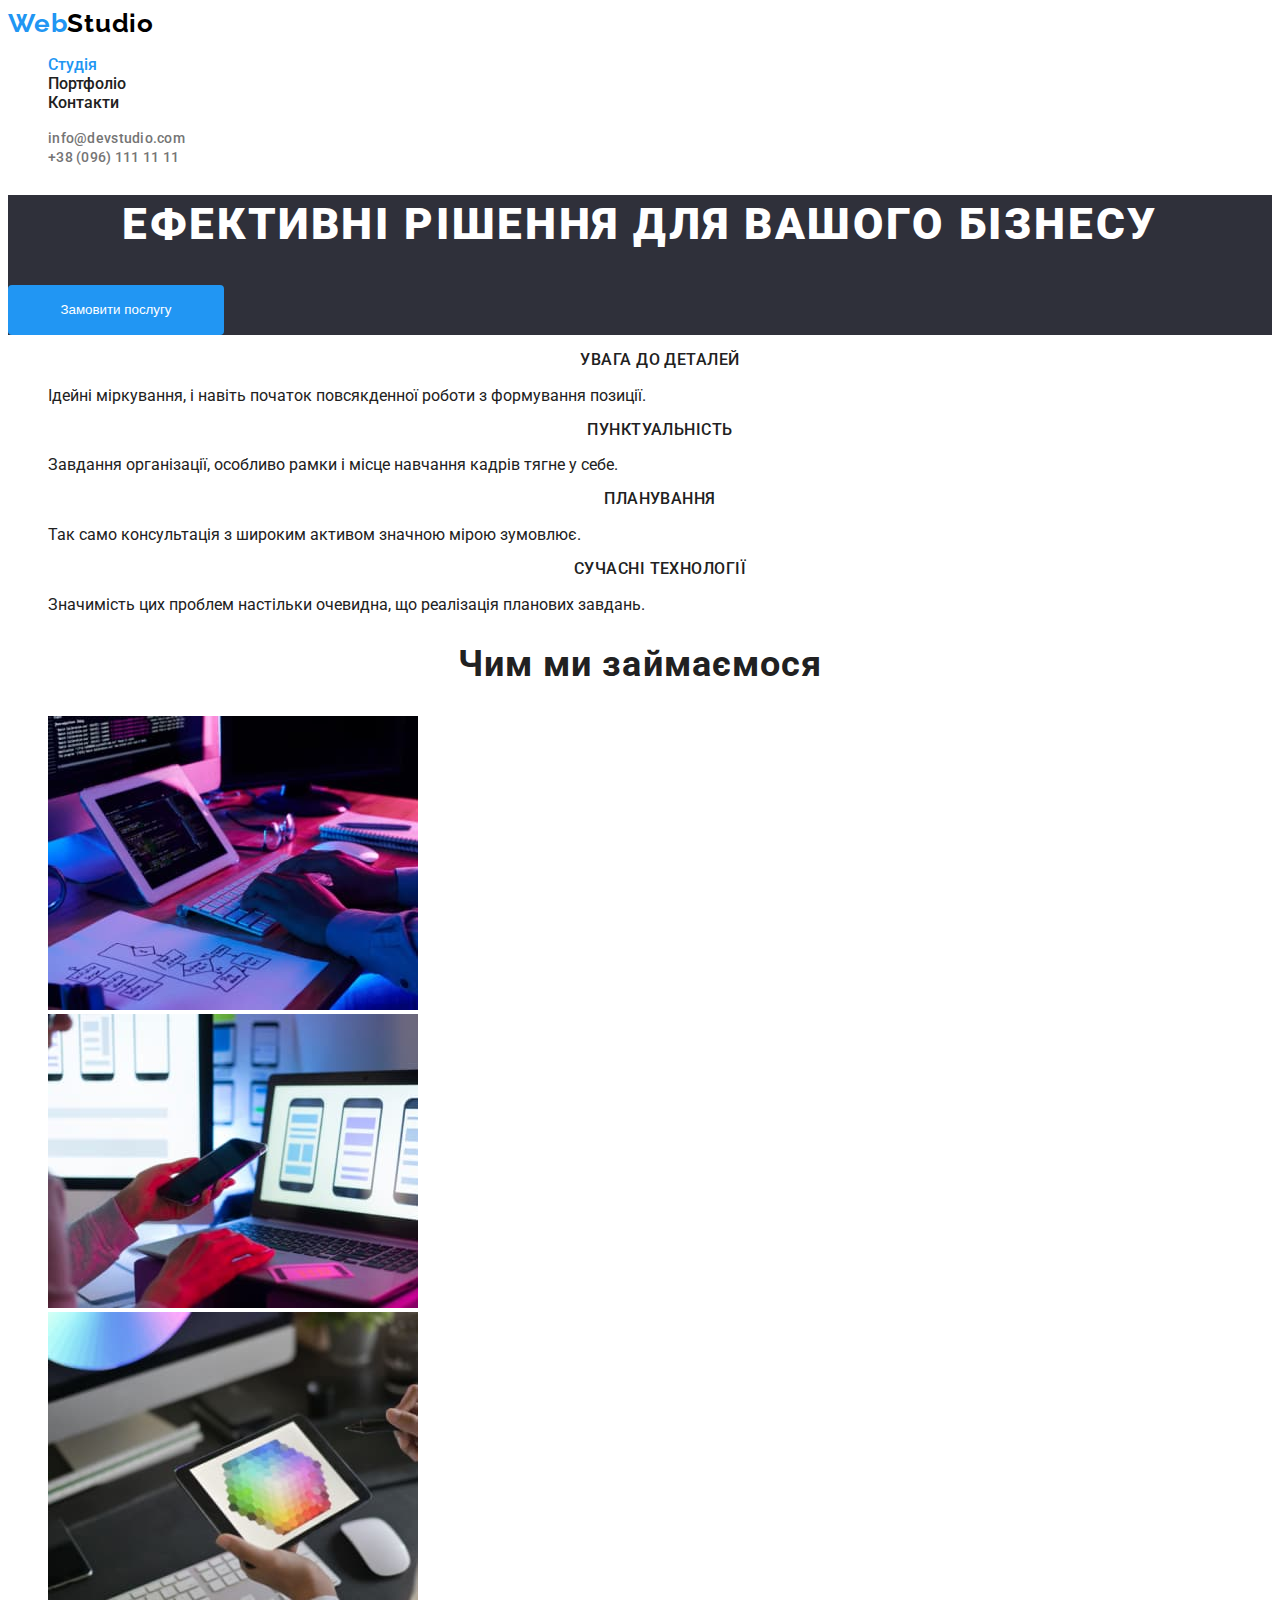
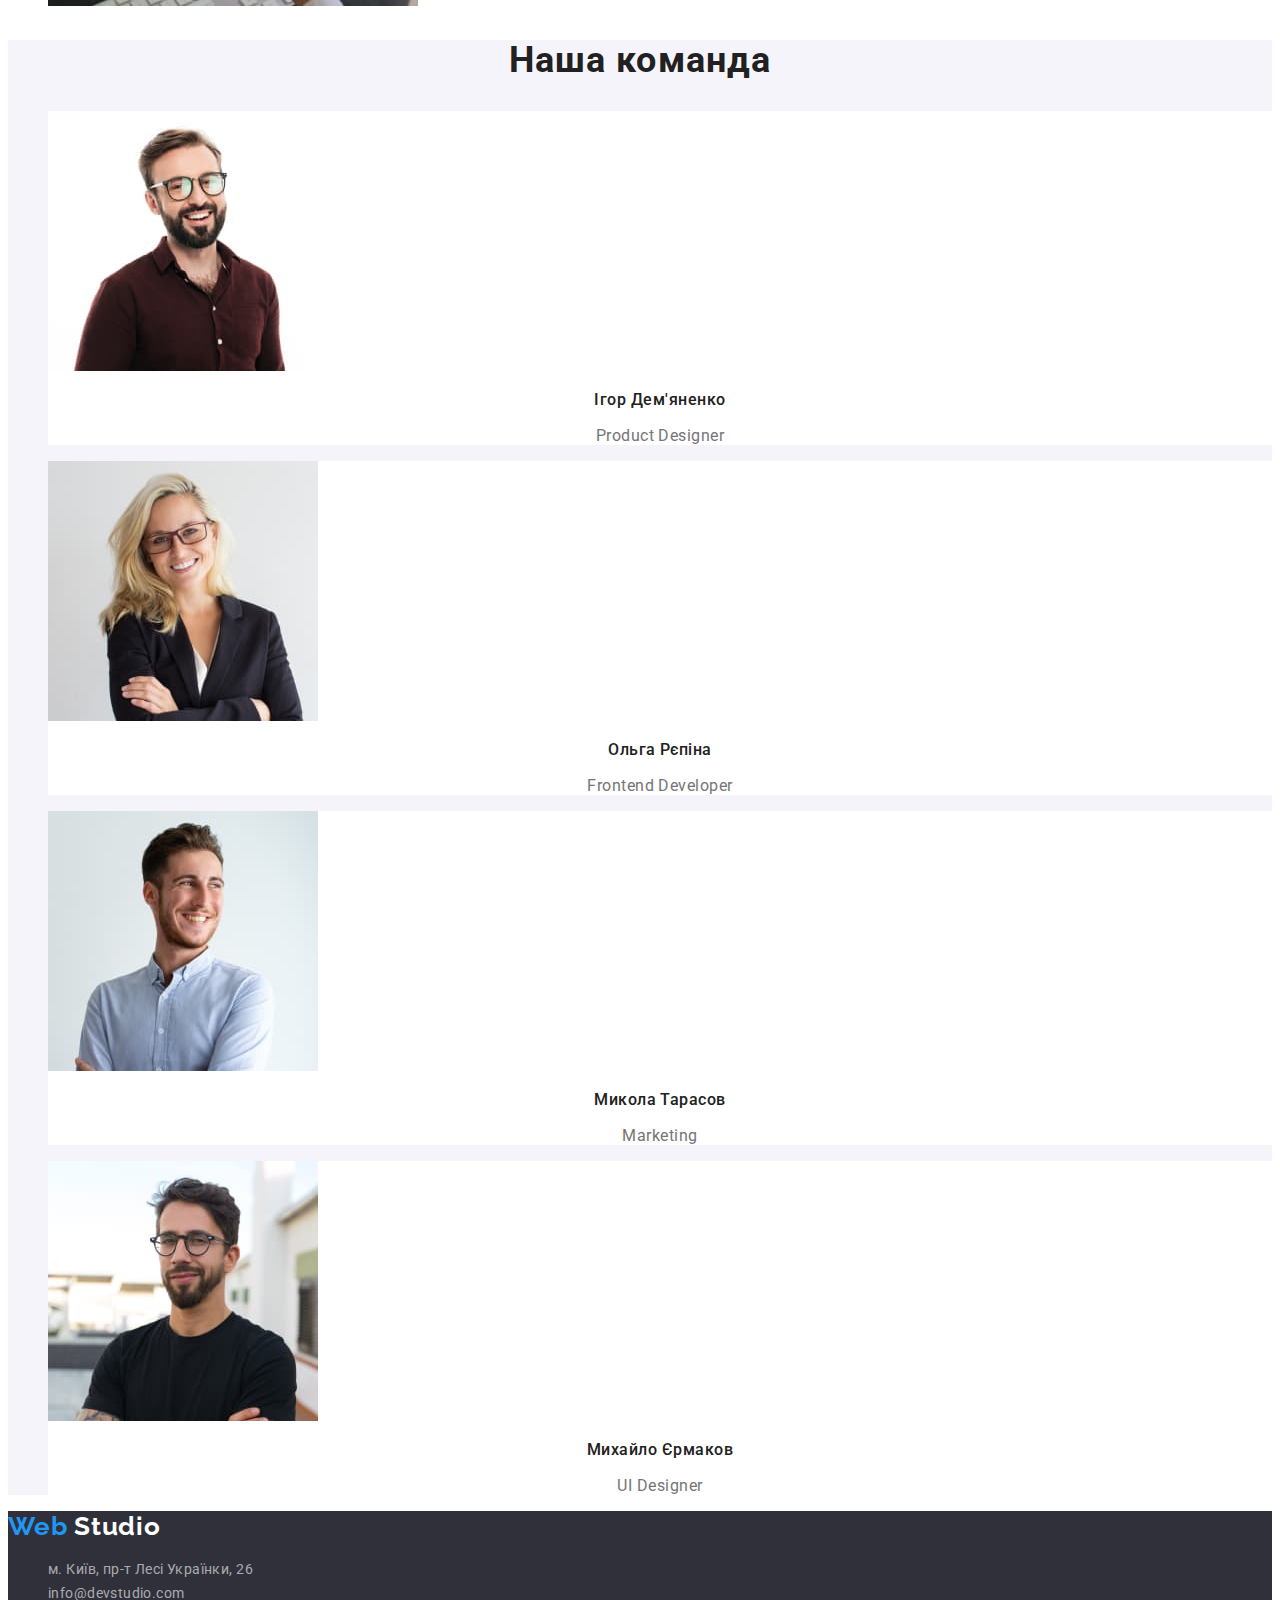
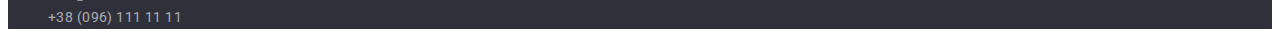
==== commit c69421b8: "homework#2 fixing" ====
--- a/index.html
+++ b/index.html
@@ -13,7 +13,7 @@
         href="https://fonts.googleapis.com/css2?family=Raleway:wght@700&family=Roboto:ital,wght@0,400;0,500;0,700;0,900;1,400;1,500;1,700;1,900&display=swap"
         rel="stylesheet">
     <link rel="stylesheet" href="./css/styles.css">
-
+    <link rel="stylesheet" href="./css/index.css">
 </head>
 
 <!--Верхня лінія-->
@@ -21,24 +21,24 @@
 <body>
     <header class="page-header">
         <a href="./index.html" class="logo"><span class="web">Web</span><span class="studio">Studio</span> </a>
-        <nav class="links">
-            <ul>
-                <li> <a href="/">Студія</a></li>
-                <li> <a href="./portfolio.html">Портфоліо</a></li>
-                <li> <a href="/">Контакти</a></li>
+        <nav class="nav">
+            <ul class="nav-list">
+                <li> <a class="link active" href="./index.html">Студія</a></li>
+                <li> <a class="link" href="./portfolio.html">Портфоліо</a></li>
+                <li> <a class="link" href="/">Контакти</a></li>
             </ul>
         </nav>
-        <ul class="contacts">
-            <li> <a href="mailto:info@devstudio.com">info@devstudio.com</a></li>
-            <li> <a href="tel:+380961111111">+38 (096) 111 11 11</a></li>
+        <ul class="contact-list">
+            <li> <a class="contact" href="mailto:info@devstudio.com">info@devstudio.com</a></li>
+            <li> <a class="contact" href="tel:+380961111111">+38 (096) 111 11 11</a></li>
         </ul>
     </header>
 
     <!--Стартова сторінка-->
     <main>
-        <section>
+        <section class="top-banner">
             <h1>Ефективні рішення для вашого бізнесу</h1>
-            <button type="button">Замовити послугу</button>
+            <button type="button" class="btn-blue btn-round">Замовити послугу</button>
         </section>
         <section>
             <h2 hidden>СПЕЦИФІКА РОБОТИ</h2>
@@ -69,28 +69,28 @@
                 <li><img src="./images/index/boxsquosh-3.jpg" alt="Colours" width="370" /></li>
             </ul>
         </section>
-        <section>
+        <section class="stn-our-team">
             <h2>Наша команда</h2>
-            <ul>
+            <ul class="our-team">
                 <li>
                     <img src="./images/index/imgsquosh.jpg" alt="Ігор Дем'яненко" width="270" />
                     <h3>Ігор Дем'яненко</h3>
-                    <p>Product Designer</p>
+                    <p class="position">Product Designer</p>
                 </li>
                 <li>
                     <img src="./images/index/imgsquosh-1.jpg" alt="Ольга Рєпіна" width="270" />
                     <h3>Ольга Рєпіна</h3>
-                    <p>Frontend Developer</p>
+                    <p class="position">Frontend Developer</p>
                 </li>
                 <li>
                     <img src="./images/index/imgsquosh-2.jpg" alt="Микола Тарасов" width="270" />
                     <h3>Микола Тарасов</h3>
-                    <p>Marketing</p>
+                    <p class="position">Marketing</p>
                 </li>
                 <li>
                     <img src="./images/index/imgsquosh-3.jpg" alt="Михайло Єрмаков" width="270" />
                     <h3>Михайло Єрмаков</h3>
-                    <p>UI Designer</p>
+                    <p class="position">UI Designer</p>
                 </li>
             </ul>
         </section>
@@ -99,18 +99,18 @@
     <!--Підвал-->
     <footer class="footer-part">
         <a href="./index.html" class="logo"><span class="web">Web</span> <span class="studio">Studio</span> </a>
-        <ul class="contacts">
+        <ul class="contact-list">
             <li>
-                <a href="https://www.google.com/maps/place/%D0%B1%D1%83%D0%BB.+%D0%9B%D0%B5%D1%81%D0%B8+%D0%A3%D0%BA%D1%80%D0%B0%D0%B8%D0%BD%D0%BA%D0%B8,+26,+%D0%9A%D0%B8%D0%B5%D0%B2,+02000/@50.4265807,30.5383858,17z/data=!3m1!4b1!4m5!3m4!1s0x40d4cf0e033ecbe9:0x57a4dffefec77da0!8m2!3d50.4265807!4d30.5383858"
+                <a class="contact" href="https://www.google.com/maps/place/%D0%B1%D1%83%D0%BB.+%D0%9B%D0%B5%D1%81%D0%B8+%D0%A3%D0%BA%D1%80%D0%B0%D0%B8%D0%BD%D0%BA%D0%B8,+26,+%D0%9A%D0%B8%D0%B5%D0%B2,+02000/@50.4265807,30.5383858,17z/data=!3m1!4b1!4m5!3m4!1s0x40d4cf0e033ecbe9:0x57a4dffefec77da0!8m2!3d50.4265807!4d30.5383858"
                     target="_blank" rel="nofollow noreferrer">
                     м. Київ, пр-т Лесі Українки, 26
                 </a>
             </li>
             <li>
-                <a href="mailto:info@devstudio.com">info@devstudio.com </a>
+                <a class="contact" href="mailto:info@devstudio.com">info@devstudio.com </a>
             </li>
             <li>
-                <a href="tel:+380961111111">+38 (096) 111 11 11</a>
+                <a class="contact" href="tel:+380961111111">+38 (096) 111 11 11</a>
             </li>
         </ul>
     </footer>
--- a/css/styles.css
+++ b/css/styles.css
@@ -1,12 +1,15 @@
 :root {
-    --blue:#2196F3;
-    --white:#FFFFFF;
-    --mixed:rgba(255, 255, 255, 0.6);  
+    --blue: #2196f3;
+    --white: #ffffff;
+    --mixed: rgba(255, 255, 255, 0.6);
+    --text-main-color: #212121;
 }
 
 body {
-    font-family: Roboto,sans-serif;
+    font-family: Roboto, sans-serif;
     background-color: var(--white);
+    font-style: normal;
+    color: var(--text-main-color);
 }
 
 ul {
@@ -17,13 +20,45 @@
     text-decoration: none;
 }
 
-nav a {
-    font-weight: 500;
+h1 {
+    font-weight: 900;
+    font-size: 44px;
+    line-height: 1.36;
+    text-align: center;
+    letter-spacing: 0.06em;
+    text-transform: uppercase;
 }
 
+
 h2 {
-    color: #212121;
+    font-weight: 700;
+    font-size: 36px;
+    line-height: 1.16;
+    text-align: center;
+    letter-spacing: 0.03em;
 }
+
+h3 {
+    font-weight: 500;
+    font-size: 16px;
+    line-height: 1.18;
+    text-align: center;
+    letter-spacing: 0.03em;
+}
+
+/*--BUTTONS---*/
+.btn-round {
+    border: none;
+    border-radius: 4px;
+}
+.btn-blue {
+    background-color: var(--blue);
+    color: var(--white);
+}
+
+/*--BUTTONS ENDS--*/
+
+
 /* -----logo begins-----*/
 .logo {
     font-family: Raleway, sans-serif;
@@ -31,7 +66,7 @@
     font-size: 26px;
     line-height: 1.19;
     letter-spacing: 0.03em;
-    text-decoration: none; 
+    text-decoration: none;
 }
 
 .web {
@@ -47,8 +82,9 @@
 }
 /* -----logo ends-----*/
 
+
 /* Contacts starts */
-.contacts a {
+.contact {
     font-weight: 500;
     font-size: 14px;
     line-height: 1.14;
@@ -56,11 +92,11 @@
     color: #757575;
 }
 
-.contacts a:hover {
+.contact:hover {
     color: var(--blue);
 }
 
-.footer-part .contacts a {
+.footer-part .contact {
     font-weight: 400;
     font-size: 14px;
     line-height: 1.71;
@@ -68,23 +104,27 @@
     color: var(--mixed);
 }
 
-.footer-part .contacts a:hover {
+.footer-part .contact:hover {
     color: var(--white);
 }
+
 /* ---- Contacts ends ------*/
 
+
 /* ---- Nav menu------*/
-.links a {
-    color: #212121;
+
+.link {
+    font-weight: 500;
+    color: var(--text-main-color);
 }
 
-.links a:hover,
-.links a:focus,
-.links a.active
-{
+.link:hover,
+.link:focus,
+.link.active {
     color: var(--blue);
 }
+
 /*--Nav menu end-----*/
 .footer-part {
-    background-color: #2F303A;
+    background-color: #2f303a;
 }--- a/css/index.css
+++ b/css/index.css
@@ -0,0 +1,29 @@
+.top-banner h1 {
+    color: #FFFFFF;
+}
+
+.top-banner {
+    background-color: #2F303A;
+}
+
+.top-banner .btn-blue {
+    width: 216px;
+    height: 50px;
+}
+
+.stn-our-team {
+    background-color: #F5F4FA;
+}
+
+.our-team li {
+    background-color: #FFFFFF;
+}
+
+.position {
+    font-weight: 400;
+    font-size: 16px;
+    line-height: 19px;
+    text-align: center;
+    letter-spacing: 0.03em;
+    color: #757575;
+}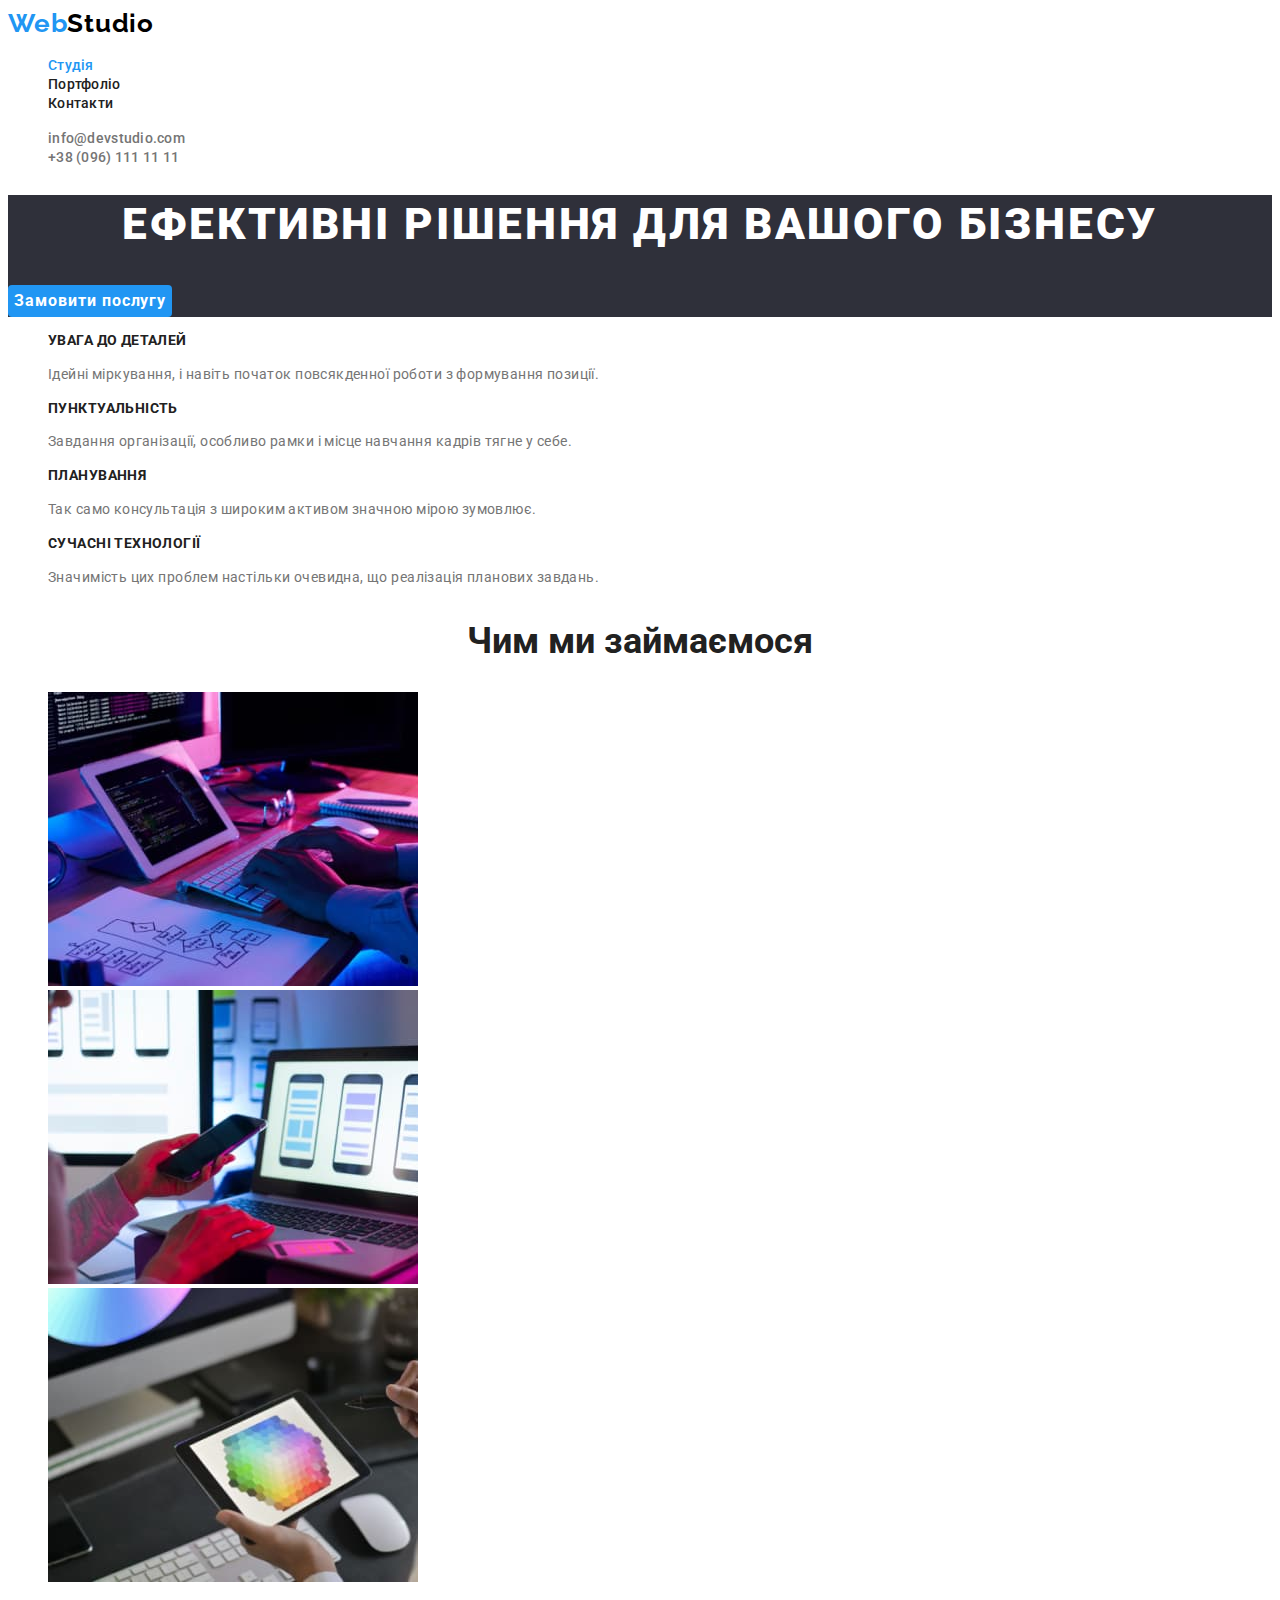
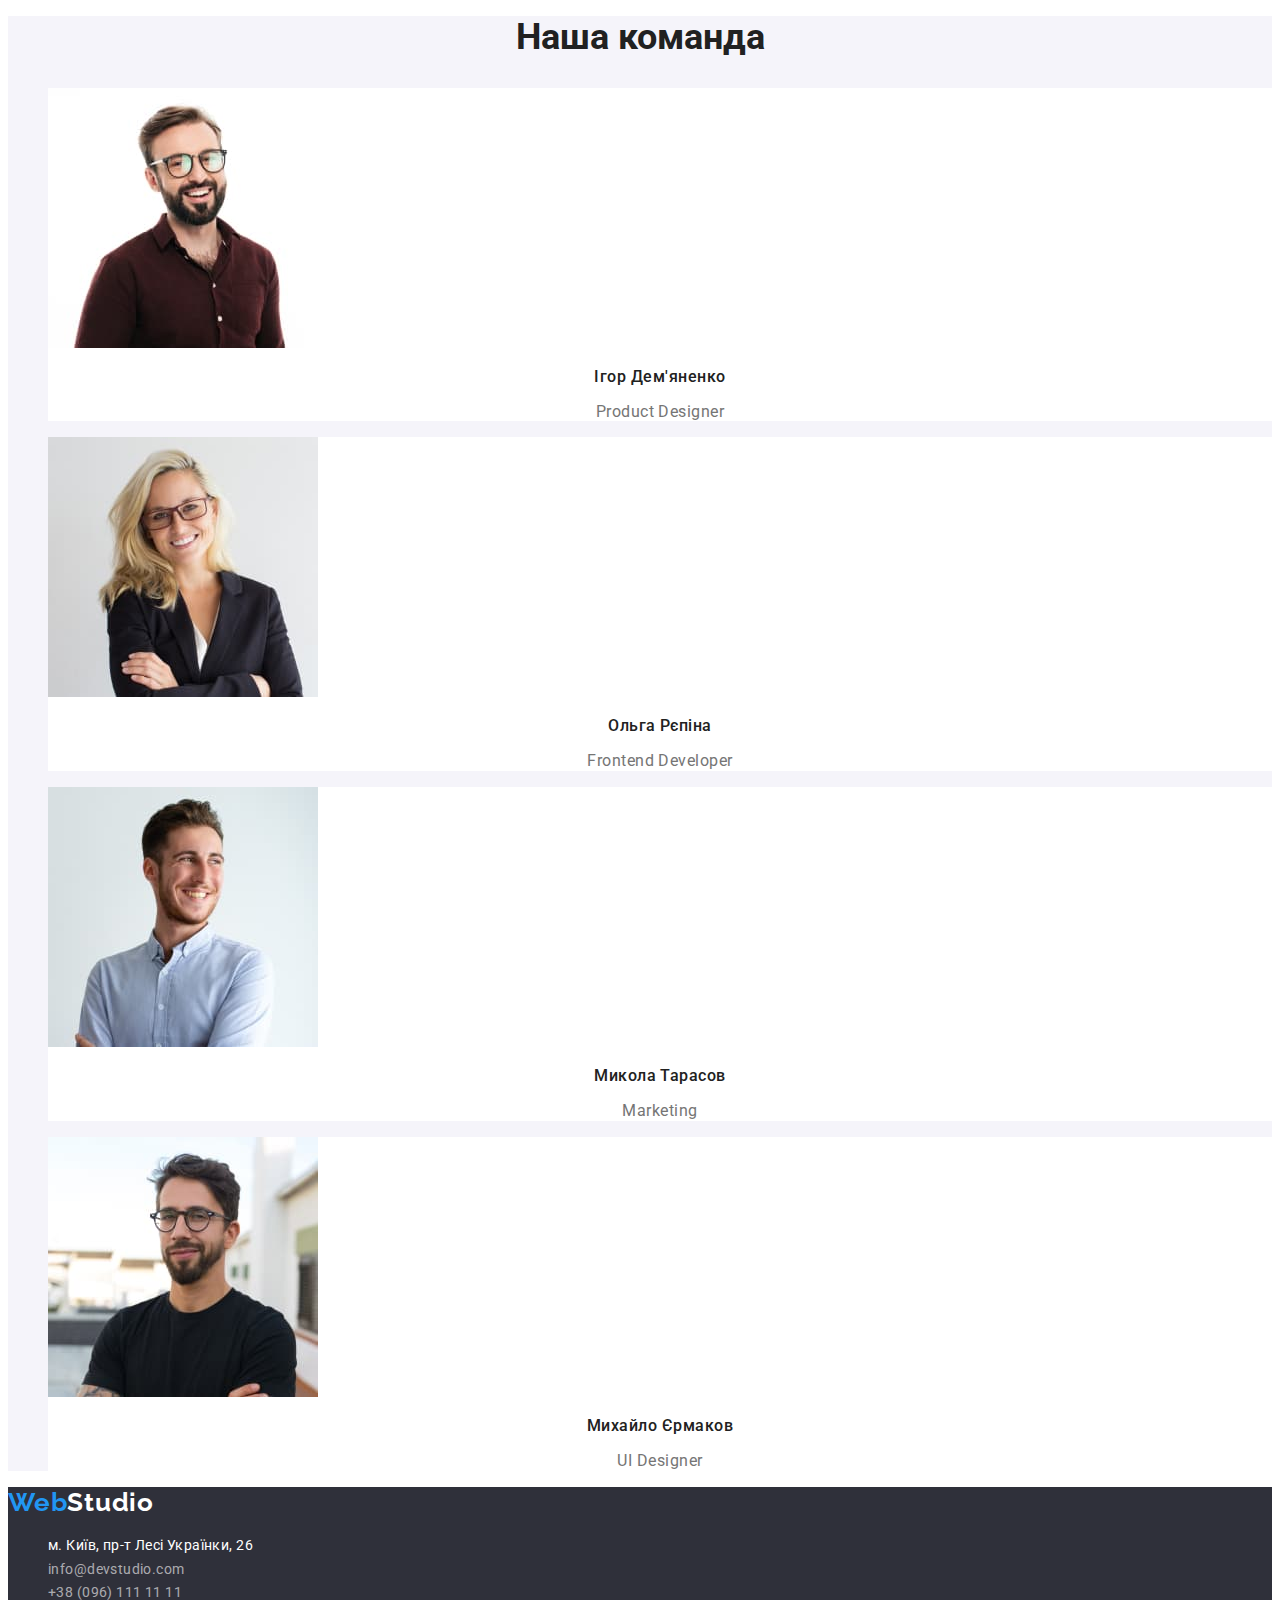
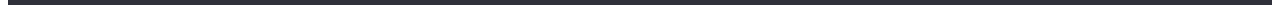
==== commit 77b4b9d7: "homework#2 fixing" ====
--- a/index.html
+++ b/index.html
@@ -20,7 +20,7 @@
 
 <body>
     <header class="page-header">
-        <a href="./index.html" class="logo"><span class="web">Web</span><span class="studio">Studio</span> </a>
+        <a href="./index.html" class="logo">Web<span class="studio">Studio</span> </a>
         <nav class="nav">
             <ul class="nav-list">
                 <li> <a class="link active" href="./index.html">Студія</a></li>
@@ -34,82 +34,88 @@
         </ul>
     </header>
 
+
     <!--Стартова сторінка-->
     <main>
         <section class="top-banner">
-            <h1>Ефективні рішення для вашого бізнесу</h1>
-            <button type="button" class="btn-blue btn-round">Замовити послугу</button>
+            <h1 class="top-banner-title">Ефективні рішення для вашого бізнесу</h1>
+            <button type="button" class="btn btn-blue btn-round">Замовити послугу</button>
         </section>
-        <section>
+        <section class="top-banner-specific">
             <h2 hidden>СПЕЦИФІКА РОБОТИ</h2>
-            <ul>
-                <li>
-                    <h3>УВАГА ДО ДЕТАЛЕЙ</h3>
-                    <p>Ідейні міркування, і навіть початок повсякденної роботи з формування позиції.</p>
+            <ul class="top-banner-list">
+                <li class="top-banner-item">
+                    <h3 class="top-banner-title">УВАГА ДО ДЕТАЛЕЙ</h3>
+                    <p class="top-banner-text">Ідейні міркування, і навіть початок повсякденної роботи з формування позиції.</p>
                 </li>
-                <li>
-                    <h3>ПУНКТУАЛЬНІСТЬ</h3>
-                    <p>Завдання організації, особливо рамки і місце навчання кадрів тягне у себе.</p>
+                <li class="top-banner-item">
+                    <h3 class="top-banner-title">ПУНКТУАЛЬНІСТЬ</h3>
+                    <p class="top-banner-text">Завдання організації, особливо рамки і місце навчання кадрів тягне у себе.</p>
                 </li>
-                <li>
-                    <h3>ПЛАНУВАННЯ</h3>
-                    <p>Так само консультація з широким активом значною мірою зумовлює.</p>
+                <li class="top-banner-item">
+                    <h3 class="top-banner-title">ПЛАНУВАННЯ</h3>
+                    <p class="top-banner-text">Так само консультація з широким активом значною мірою зумовлює.</p>
                 </li>
-                <li>
-                    <h3>СУЧАСНІ ТЕХНОЛОГІЇ</h3>
-                    <p>Значимість цих проблем настільки очевидна, що реалізація планових завдань.</p>
+                <li class="top-banner-item">
+                    <h3 class="top-banner-title">СУЧАСНІ ТЕХНОЛОГІЇ</h3>
+                    <p class="top-banner-text">Значимість цих проблем настільки очевидна, що реалізація планових завдань.</p>
                 </li>
             </ul>
         </section>
-        <section>
-            <h2>Чим ми займаємося</h2>
-            <ul>
-                <li><img src="./images/index/boxsquosh-1.jpg" alt="Algorythm" width="370" /></li>
-                <li><img src="./images/index/boxsquosh-2.jpg" alt="Mobile" width="370" /></li>
-                <li><img src="./images/index/boxsquosh-3.jpg" alt="Colours" width="370" /></li>
+
+        <section class="activity">
+            <h2 class="activity-title">Чим ми займаємося</h2>
+            <ul class="activity-list">
+                <li class="activity-list"><img src="./images/index/boxsquosh-1.jpg" alt="Algorythm" width="370" /></li>
+                <li class="activity-list"><img src="./images/index/boxsquosh-2.jpg" alt="Mobile" width="370" /></li>
+                <li class="activity-list"><img src="./images/index/boxsquosh-3.jpg" alt="Colours" width="370" /></li>
             </ul>
         </section>
-        <section class="stn-our-team">
-            <h2>Наша команда</h2>
-            <ul class="our-team">
-                <li>
+
+        <section class="team">
+            <h2 class="team-title">Наша команда</h2>
+            <ul class="team-list">
+                <li class="team-list-item">
                     <img src="./images/index/imgsquosh.jpg" alt="Ігор Дем'яненко" width="270" />
-                    <h3>Ігор Дем'яненко</h3>
-                    <p class="position">Product Designer</p>
+                    <h3 class="team-member">Ігор Дем'яненко</h3>
+                    <p class="team-member-position">Product Designer</p>
                 </li>
-                <li>
+                <li class="team-list-item">
                     <img src="./images/index/imgsquosh-1.jpg" alt="Ольга Рєпіна" width="270" />
-                    <h3>Ольга Рєпіна</h3>
-                    <p class="position">Frontend Developer</p>
+                    <h3 class="team-member">Ольга Рєпіна</h3>
+                    <p class="team-member-position">Frontend Developer</p>
                 </li>
-                <li>
+                <li class="team-list-item">
                     <img src="./images/index/imgsquosh-2.jpg" alt="Микола Тарасов" width="270" />
-                    <h3>Микола Тарасов</h3>
-                    <p class="position">Marketing</p>
+                    <h3 class="team-member">Микола Тарасов</h3>
+                    <p class="team-member-position">Marketing</p>
                 </li>
-                <li>
+                <li class="team-list-item">
                     <img src="./images/index/imgsquosh-3.jpg" alt="Михайло Єрмаков" width="270" />
-                    <h3>Михайло Єрмаков</h3>
-                    <p class="position">UI Designer</p>
+                    <h3 class="team-member">Михайло Єрмаков</h3>
+                    <p class="team-member-position">UI Designer</p>
                 </li>
             </ul>
         </section>
     </main>
 
+
+
+
     <!--Підвал-->
     <footer class="footer-part">
-        <a href="./index.html" class="logo"><span class="web">Web</span> <span class="studio">Studio</span> </a>
+        <a href="./index.html" class="logo">Web<span class="studio">Studio</span> </a>
         <ul class="contact-list">
-            <li>
-                <a class="contact" href="https://www.google.com/maps/place/%D0%B1%D1%83%D0%BB.+%D0%9B%D0%B5%D1%81%D0%B8+%D0%A3%D0%BA%D1%80%D0%B0%D0%B8%D0%BD%D0%BA%D0%B8,+26,+%D0%9A%D0%B8%D0%B5%D0%B2,+02000/@50.4265807,30.5383858,17z/data=!3m1!4b1!4m5!3m4!1s0x40d4cf0e033ecbe9:0x57a4dffefec77da0!8m2!3d50.4265807!4d30.5383858"
+            <li class="contact-list-item">
+                <a class="contact contact-white" href="https://www.google.com/maps/place/%D0%B1%D1%83%D0%BB.+%D0%9B%D0%B5%D1%81%D0%B8+%D0%A3%D0%BA%D1%80%D0%B0%D0%B8%D0%BD%D0%BA%D0%B8,+26,+%D0%9A%D0%B8%D0%B5%D0%B2,+02000/@50.4265807,30.5383858,17z/data=!3m1!4b1!4m5!3m4!1s0x40d4cf0e033ecbe9:0x57a4dffefec77da0!8m2!3d50.4265807!4d30.5383858"
                     target="_blank" rel="nofollow noreferrer">
                     м. Київ, пр-т Лесі Українки, 26
                 </a>
             </li>
-            <li>
+            <li class="contact-list-item">
                 <a class="contact" href="mailto:info@devstudio.com">info@devstudio.com </a>
             </li>
-            <li>
+            <li class="contact-list-item">
                 <a class="contact" href="tel:+380961111111">+38 (096) 111 11 11</a>
             </li>
         </ul>
--- a/css/styles.css
+++ b/css/styles.css
@@ -3,6 +3,9 @@
     --white: #ffffff;
     --mixed: rgba(255, 255, 255, 0.6);
     --text-main-color: #212121;
+    --grey:#757575;
+    --grey-bright:#f5f4fa;
+    --dark-grey: #2f303a;
 }
 
 body {
@@ -20,40 +23,28 @@
     text-decoration: none;
 }
 
-h1 {
-    font-weight: 900;
-    font-size: 44px;
-    line-height: 1.36;
-    text-align: center;
-    letter-spacing: 0.06em;
-    text-transform: uppercase;
+
+
+/*--BUTTONS---*/
+.btn {
+    font-family: Roboto;
+    cursor: pointer;
 }
 
 
-h2 {
-    font-weight: 700;
-    font-size: 36px;
-    line-height: 1.16;
-    text-align: center;
-    letter-spacing: 0.03em;
-}
-
-h3 {
-    font-weight: 500;
-    font-size: 16px;
-    line-height: 1.18;
-    text-align: center;
-    letter-spacing: 0.03em;
-}
-
-/*--BUTTONS---*/
 .btn-round {
     border: none;
     border-radius: 4px;
 }
+
 .btn-blue {
     background-color: var(--blue);
     color: var(--white);
+}
+
+.btn-grey {
+    background-color: var(--grey-bright);
+    color: var(--text-main-color);
 }
 
 /*--BUTTONS ENDS--*/
@@ -67,9 +58,6 @@
     line-height: 1.19;
     letter-spacing: 0.03em;
     text-decoration: none;
-}
-
-.web {
     color: var(--blue);
 }
 
@@ -80,6 +68,7 @@
 .footer-part .studio {
     color: var(--white);
 }
+
 /* -----logo ends-----*/
 
 
@@ -89,7 +78,7 @@
     font-size: 14px;
     line-height: 1.14;
     letter-spacing: 0.02em;
-    color: #757575;
+    color: var(--grey);
 }
 
 .contact:hover {
@@ -105,6 +94,10 @@
 }
 
 .footer-part .contact:hover {
+    color: var(--blue);
+}
+
+.footer-part .contact-white {
     color: var(--white);
 }
 
@@ -115,6 +108,9 @@
 
 .link {
     font-weight: 500;
+    font-size: 14px;
+    line-height: 1.14;
+    letter-spacing: 0.02em;
     color: var(--text-main-color);
 }
 
@@ -122,9 +118,10 @@
 .link:focus,
 .link.active {
     color: var(--blue);
+    font-size: 14px;
 }
 
 /*--Nav menu end-----*/
 .footer-part {
-    background-color: #2f303a;
+    background-color: var(--dark-grey);
 }--- a/css/index.css
+++ b/css/index.css
@@ -1,29 +1,91 @@
 .top-banner h1 {
-    color: #FFFFFF;
+    color: var(--white);
 }
 
 .top-banner {
-    background-color: #2F303A;
+    background-color: var(--dark-grey);
 }
 
 .top-banner .btn-blue {
-    width: 216px;
-    height: 50px;
+    font-weight: 700;
+    font-size: 16px;
+    line-height: 1.87;
+    display: flex;
+    align-items: center;
+    text-align: center;
+    letter-spacing: 0.06em;
 }
 
-.stn-our-team {
-    background-color: #F5F4FA;
+
+
+
+.top-banner .top-banner-title {
+    font-weight: 900;
+    font-size: 44px;
+    line-height: 1.36;
+    text-align: center;
+    letter-spacing: 0.06em;
+    text-transform: uppercase;
+    color: var(--white);
 }
 
-.our-team li {
-    background-color: #FFFFFF;
+
+.top-banner-specific .top-banner-title {
+    font-weight: 700;
+    font-size: 14px;
+    line-height: 1.14;
+    letter-spacing: 0.03em;
+    text-transform: uppercase;
+    color: var(--text-main-color);
 }
 
-.position {
+.top-banner-text {
+    font-weight: 400;
+    font-size: 14px;
+    line-height: 1.71;
+    letter-spacing: 0.03em;
+    color: var(--grey);
+}
+
+
+
+/* ---ACTIVITY---- */
+
+.activity-title,
+.team-title {
+    font-weight: 700;
+    font-size: 36px;
+    line-height: 42px;
+    text-align: center;
+    letter-spacing: 1.16;
+    color: var(--text-main-color);
+}
+
+
+/* -----TEAM--------- */
+.team {
+    background-color: var(--grey-bright);
+}
+
+.team-list-item {
+    background-color: var(--white);
+}
+
+.team-member {
+    font-weight: 500;
+    font-size: 16px;
+    line-height: 1.18;
+    text-align: center;
+    letter-spacing: 0.03em;
+    color: var(--text-main-color);
+}
+
+
+.team-member-position {
     font-weight: 400;
     font-size: 16px;
-    line-height: 19px;
+    line-height: 1.18;
     text-align: center;
     letter-spacing: 0.03em;
-    color: #757575;
+    color: var(--grey);
 }